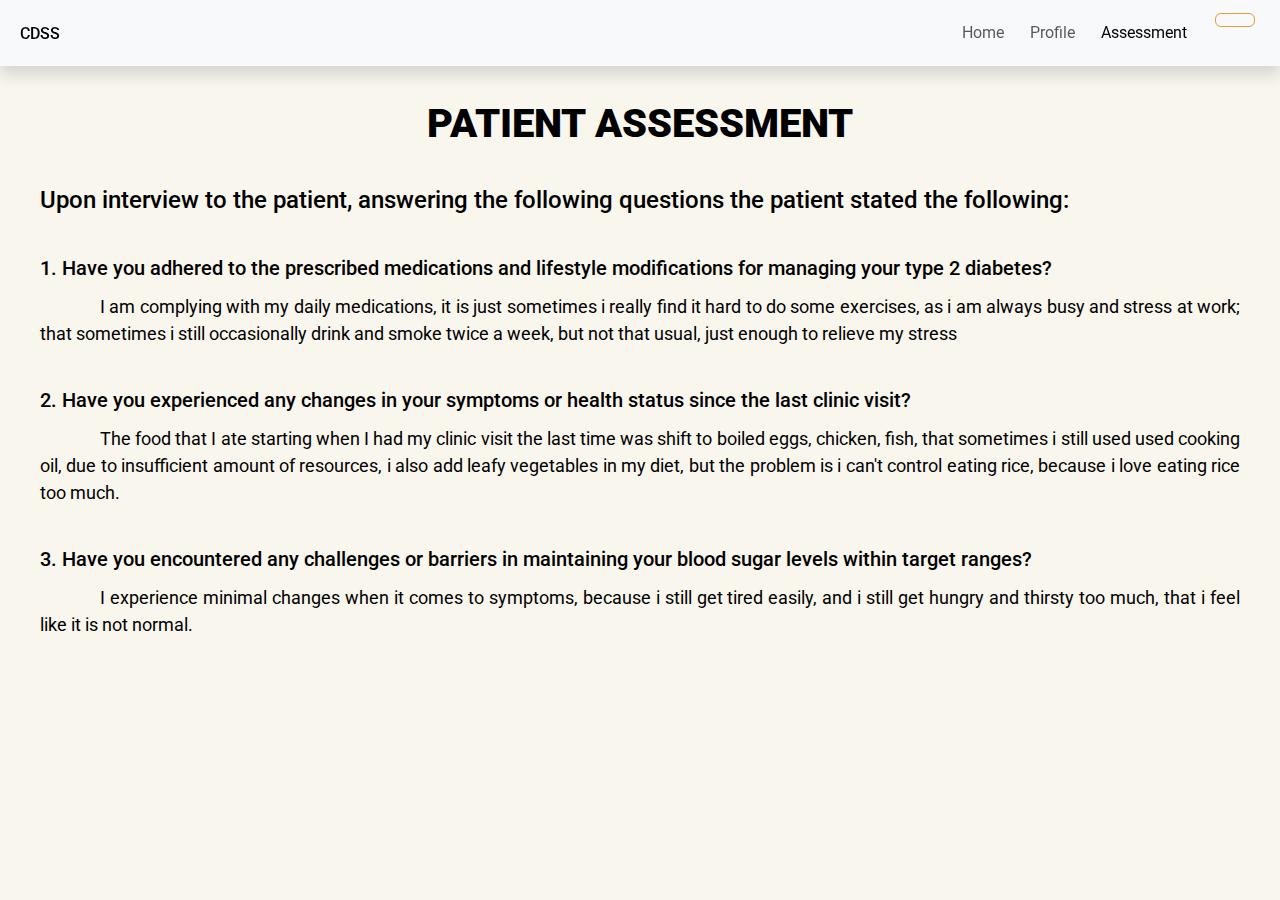
==== assessment.html @ 1c4834c8 "Update" ====
<!DOCTYPE html>
<html lang="en">
  <head>
    <meta charset="UTF-8" />
    <meta name="viewport" content="width=device-width, initial-scale=1.0" />
    <title>Assessment | CDSS</title>

    <link rel="stylesheet" href="./assets/Style/header.css" />
    <link rel="stylesheet" href="./assets/Style/assessment-style.css" />

    <link
      rel="stylesheet"
      href="https://cdnjs.cloudflare.com/ajax/libs/font-awesome/6.5.2/css/all.min.css"
      integrity="sha512-SnH5WK+bZxgPHs44uWIX+LLJAJ9/2PkPKZ5QiAj6Ta86w+fsb2TkcmfRyVX3pBnMFcV7oQPJkl9QevSCWr3W6A=="
      crossorigin="anonymous"
      referrerpolicy="no-referrer"
    />

    <link
      href="https://cdn.jsdelivr.net/npm/bootstrap@5.3.3/dist/css/bootstrap.min.css"
      rel="stylesheet"
      integrity="sha384-QWTKZyjpPEjISv5WaRU9OFeRpok6YctnYmDr5pNlyT2bRjXh0JMhjY6hW+ALEwIH"
      crossorigin="anonymous"
    />
  </head>
  <body>
    <header class="w-100">
      <nav class="navbar navbar-expand-lg shadow p-2 w-100" id="_navColor">
        <div class="container-fluid">
          <a class="navbar-brand" href="#">
            <h6 class="txt-theme txt-size">CDSS</h6>
          </a>
          <div class="d-flex">
            <button
              class="navbar-toggler"
              id="burgerButton"
              type="button"
              data-bs-toggle="collapse"
              data-bs-target="#navbarNav"
              aria-controls="navbarNav"
              aria-expanded="false"
              aria-label="Toggle navigation"
            >
              <i class="fas fa-bars hamburger" id="_hamburger"></i>
            </button>

            <button id="_changeThemeConS" type="button" class="btn i-pos">
              <i class="fas fa-moon fa" id="_changeThemeS"></i>
            </button>
          </div>

          <div
            class="collapse navbar-collapse justify-content-end"
            id="navbarNav"
          >
            <ul class="navbar-nav">
              <li class="nav-item">
                <a class="nav-link" aria-current="page" id="_home">Home</a>
              </li>
              <li class="nav-item">
                <a class="nav-link" id="_profile">Profile</a>
              </li>
              <li class="nav-item">
                <a class="nav-link active" id="_assessment">Assessment</a>
              </li>

              <li class="nav-item">
                <button id="_changeThemeConL" type="button" class="btn i-pos">
                  <i class="fas fa-moon fa" id="_changeThemeL"></i>
                </button>
              </li>
            </ul>
          </div>
        </div>
      </nav>
    </header>
    <main class="wrapper">
      <h1 class="txt-theme lbl">Patient Assessment</h1>
      <section class="qna">
        <h4 class="txt-theme">
          Upon interview to the patient, answering the following questions the
          patient stated the following:
        </h4>
        <dl>
          <dt class="txt-theme">
            1. Have you adhered to the prescribed medications and lifestyle
            modifications for managing your type 2 diabetes?
          </dt>
          <dd class="txt-theme break-W">
            I am complying with my daily medications, it is just sometimes i
            really find it hard to do some exercises, as i am always busy and
            stress at work; that sometimes i still occasionally drink and smoke
            twice a week, but not that usual, just enough to relieve my stress
          </dd>

          <dt class="txt-theme">
            2. Have you experienced any changes in your symptoms or health
            status since the last clinic visit?
          </dt>
          <dd class="txt-theme break-W">
            The food that I ate starting when I had my clinic visit the last
            time was shift to boiled eggs, chicken, fish, that sometimes i still
            used used cooking oil, due to insufficient amount of resources, i
            also add leafy vegetables in my diet, but the problem is i can't
            control eating rice, because i love eating rice too much.
          </dd>

          <dt class="txt-theme">
            3. Have you encountered any challenges or barriers in maintaining
            your blood sugar levels within target ranges?
          </dt>
          <dd class="txt-theme break-W">
            I experience minimal changes when it comes to symptoms, because i
            still get tired easily, and i still get hungry and thirsty too much,
            that i feel like it is not normal.
          </dd>
        </dl>
      </section>
    </main>
    <script
      src="https://cdn.jsdelivr.net/npm/bootstrap@5.3.3/dist/js/bootstrap.bundle.min.js"
      integrity="sha384-YvpcrYf0tY3lHB60NNkmXc5s9fDVZLESaAA55NDzOxhy9GkcIdslK1eN7N6jIeHz"
      crossorigin="anonymous"
    ></script>

    <script src="./assets/JS/darkmode.js"></script>
    <script src="./assets/JS/assessment.js"></script>
  </body>
</html>
---- assets/Style/header.css ----
/*FEEL FREE TO CHANGE  THE FONT AND COLORS*/
@import url("https://fonts.googleapis.com/css2?family=Poppins:ital,wght@0,100;0,200;0,300;0,400;0,500;0,600;0,700;0,800;0,900;1,100;1,200;1,300;1,400;1,500;1,600;1,700;1,800;1,900&display=swap");
* {
  transition: all 300ms ease;
  font-family: "Poppins", sans-serif;
}
/*Ask Carl if you gonna make changes here or if you can just do it*/
.navbar {
  position: fixed !important;
  top: 0 !important;
  width: 100% !important;
  z-index: 999 !important;
  background-color: #fff;
}
.navbar-toggler,
.navbar-toggler:focus,
.navbar-toggler:active,
.navbar-toggler-icon:focus {
  outline: none !important;
  box-shadow: none !important;
  border: 0 !important;
}

.hamburger {
  transition: transform 300ms ease;
}
.txt-theme {
  color: #1a1a1a;
}
.nav-item {
  padding: 0 5px 0 5px !important;
  height: 40px;
  margin: 5px 0 5px 0;
  cursor: pointer;
  text-align: center;
}

.i-pos {
  font-family: "Font Awesome 5 Free", sans-serif !important;
  color: #e29d35 !important;
  font-size: 16px !important;
  border: 1px solid #e29d35 !important;
  width: 40px !important;
  text-align: center !important;
  padding: 5px;
  margin-left: 10px;

  &:hover {
    background: #e29d35 !important;
    color: #fff !important;
  }
}
.fa {
  text-align: center;
}

.img-logo-size {
  width: 40px !important;
  height: auto;
}
.navbar-brand > h6 {
  margin-top: 10px;
}
---- assets/Style/assessment-style.css ----
@import url("https://fonts.googleapis.com/css2?family=Roboto:ital,wght@0,100;0,300;0,400;0,500;0,700;0,900;1,100;1,300;1,400;1,500;1,700;1,900&display=swap");
* {
  margin: 0;
  padding: 0;
  box-sizing: border-box;
  transition: all 300ms ease;
  font-family: "Roboto", sans-serif;
}

.wrapper {
  width: 100%;
  min-height: 100vh;
  display: flex;
  justify-content: start;
  align-items: start;
  flex-direction: column;
  padding: 2.5rem;
  background: #f9f6ee;
  overflow: hidden;

  h1 {
    padding: 3.75rem 0 1.875rem 0;
  }
}

.lbl {
  text-transform: uppercase;
  font-weight: 900;
  text-align: center;
  width: 100%;
  padding: 10px 0 10px 0;
}
.qna {
  width: 100%;
  .break-W {
    text-indent: 60px;
  }
  dl {
    padding: 20px 0 20px 0;
    dt {
      font-size: clamp(14px, 3vw, 20px);
      padding: 10px 0 10px 0;
      font-weight: 500;
    }
    dd {
      font-size: clamp(12px, 3vw, 18px);
      padding-bottom: 20px;
      text-align: justify;
    }
  }
}
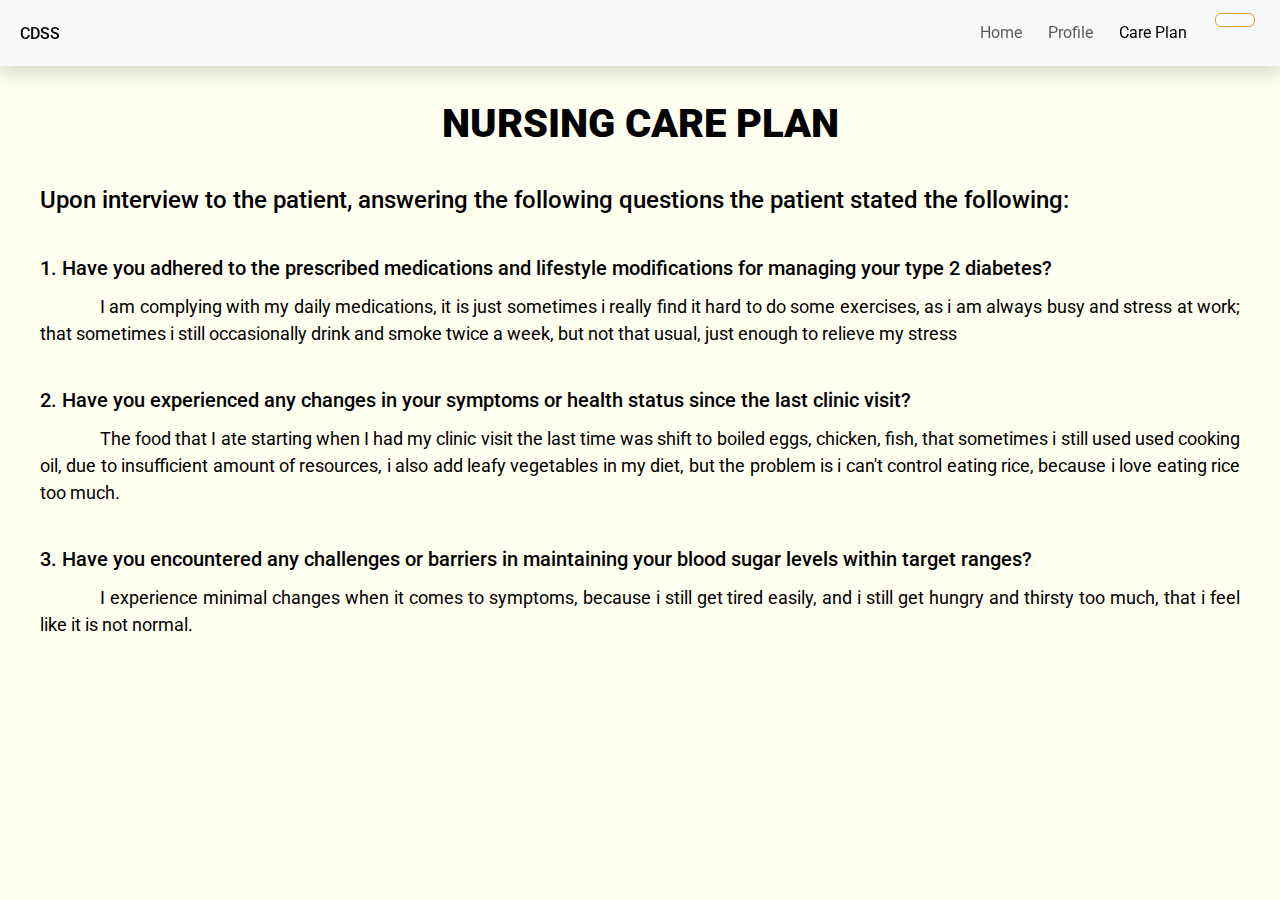
==== commit 3922486f: "Update" ====
--- a/assessment.html
+++ b/assessment.html
@@ -3,7 +3,7 @@
   <head>
     <meta charset="UTF-8" />
     <meta name="viewport" content="width=device-width, initial-scale=1.0" />
-    <title>Assessment | CDSS</title>
+    <title>Nursing Care Plan | CDSS</title>
 
     <link rel="stylesheet" href="./assets/Style/header.css" />
     <link rel="stylesheet" href="./assets/Style/assessment-style.css" />
@@ -61,7 +61,7 @@
                 <a class="nav-link" id="_profile">Profile</a>
               </li>
               <li class="nav-item">
-                <a class="nav-link active" id="_assessment">Assessment</a>
+                <a class="nav-link active" id="_assessment">Care Plan</a>
               </li>
 
               <li class="nav-item">
@@ -75,7 +75,7 @@
       </nav>
     </header>
     <main class="wrapper">
-      <h1 class="txt-theme lbl">Patient Assessment</h1>
+      <h1 class="txt-theme lbl">Nursing Care Plan</h1>
       <section class="qna">
         <h4 class="txt-theme">
           Upon interview to the patient, answering the following questions the
--- a/assets/Style/assessment-style.css
+++ b/assets/Style/assessment-style.css
@@ -15,7 +15,7 @@
   align-items: start;
   flex-direction: column;
   padding: 2.5rem;
-  background: #f9f6ee;
+  background: #fffff0;
   overflow: hidden;
 
   h1 {
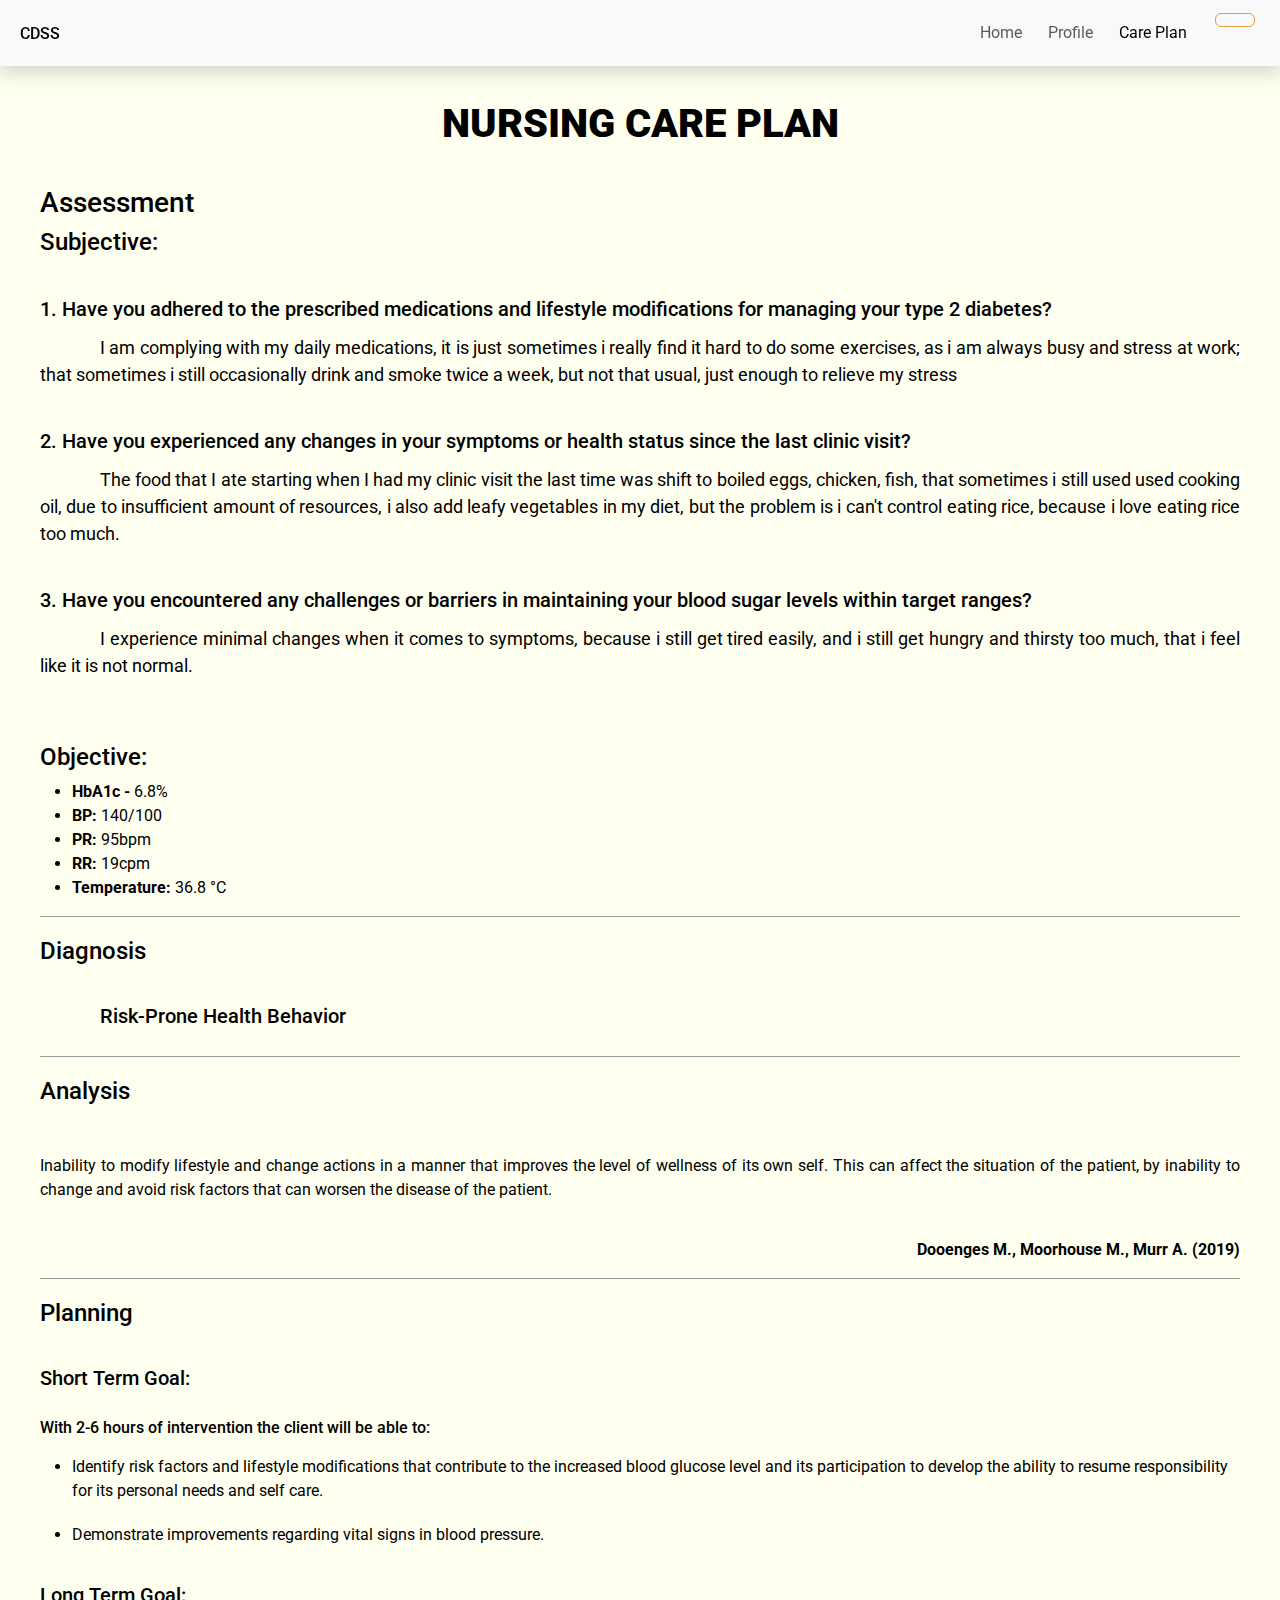
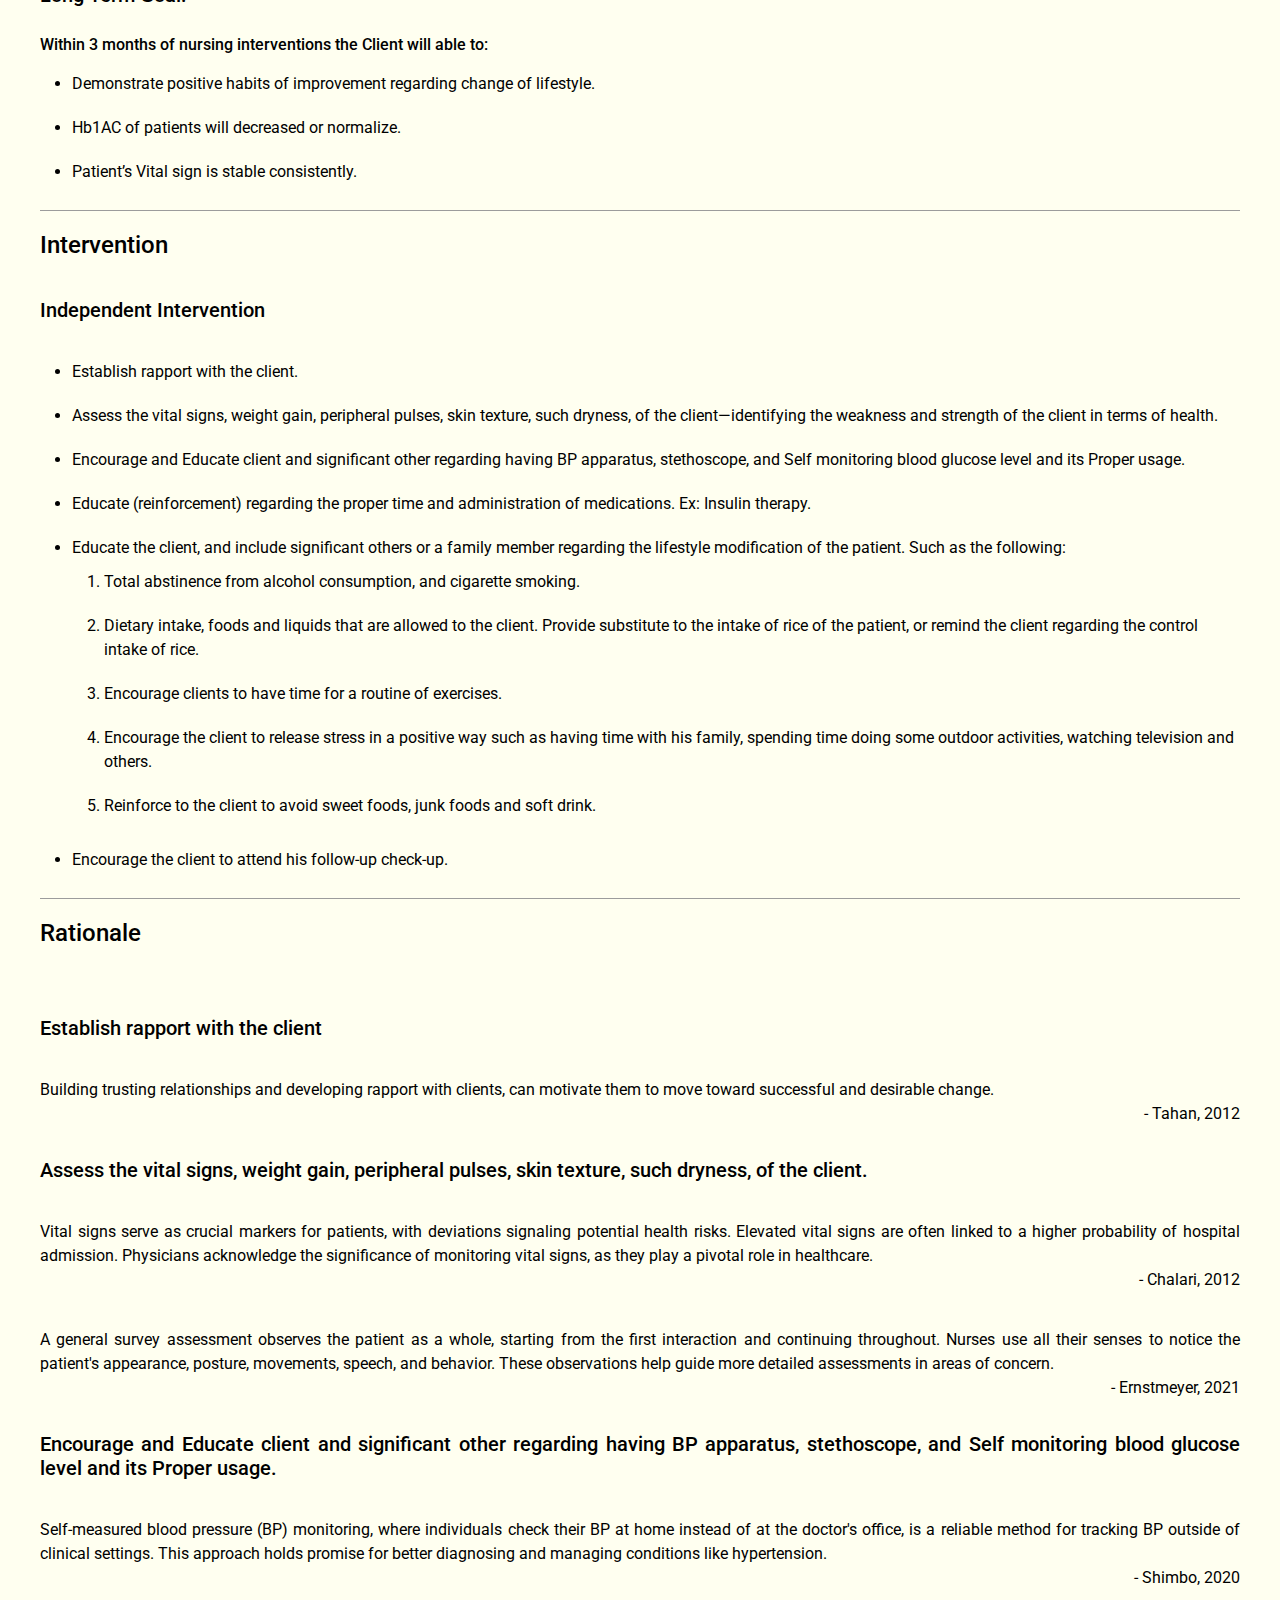
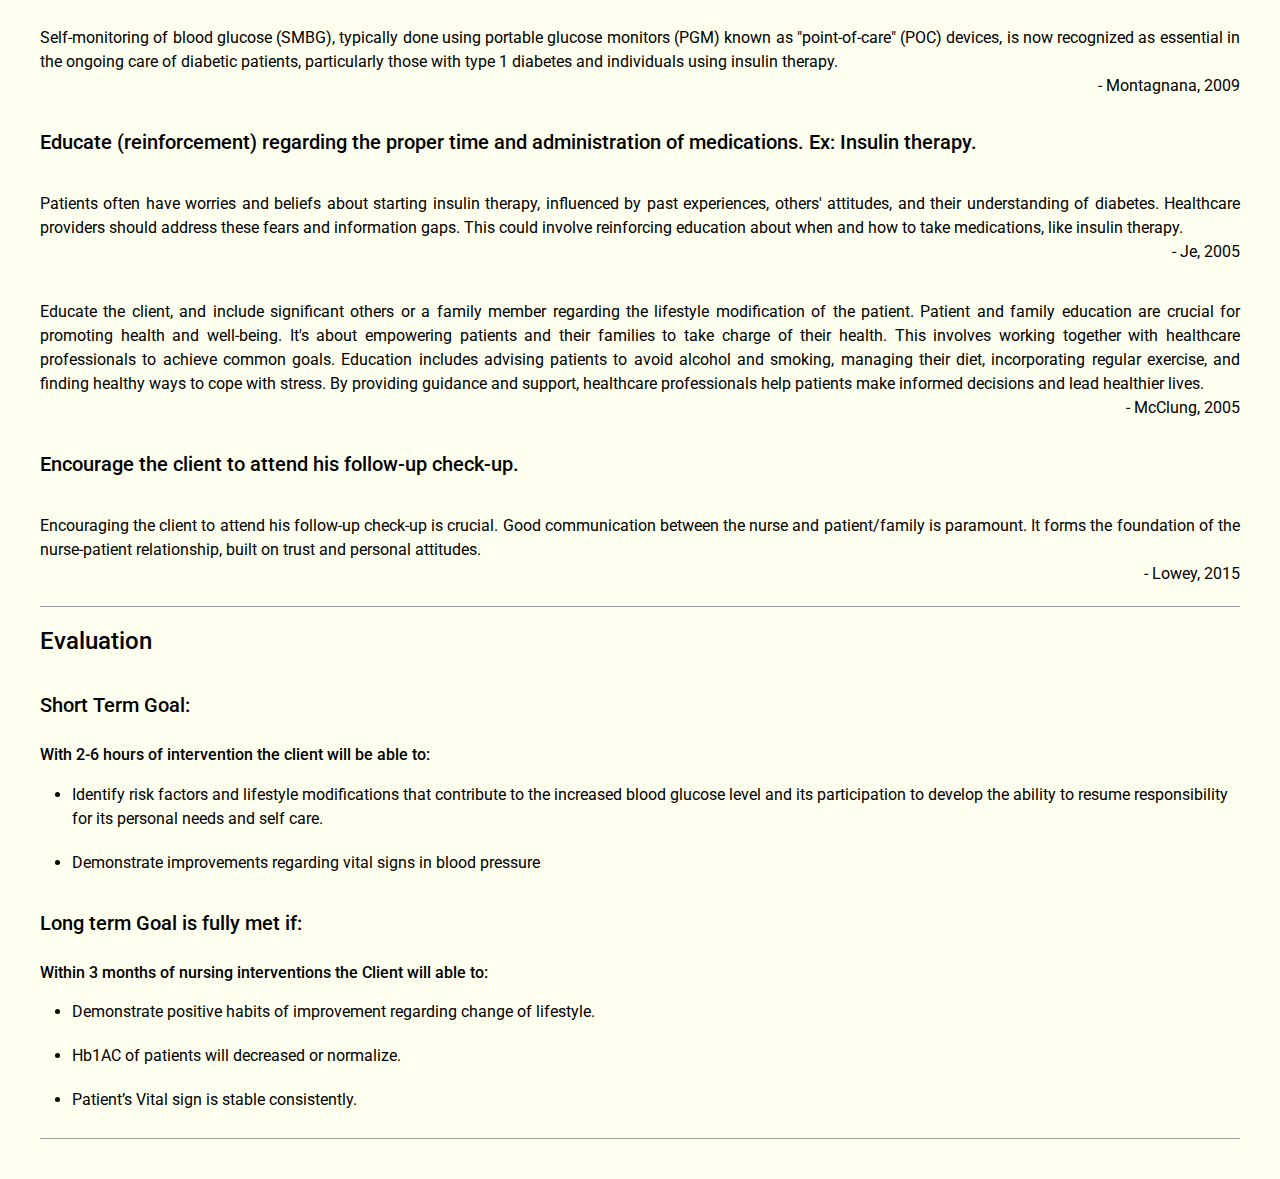
==== commit 6b15aad0: "NCP done" ====
--- a/assessment.html
+++ b/assessment.html
@@ -77,10 +77,8 @@
     <main class="wrapper">
       <h1 class="txt-theme lbl">Nursing Care Plan</h1>
       <section class="qna">
-        <h4 class="txt-theme">
-          Upon interview to the patient, answering the following questions the
-          patient stated the following:
-        </h4>
+        <h3 class="txt-theme">Assessment</h3>
+        <h4 class="txt-theme">Subjective:</h4>
         <dl>
           <dt class="txt-theme">
             1. Have you adhered to the prescribed medications and lifestyle
@@ -115,6 +113,254 @@
             that i feel like it is not normal.
           </dd>
         </dl>
+
+        <h4 class="txt-theme">Objective:</h4>
+        <ul>
+          <li class="txt-theme">
+            <strong class="txt-theme">HbA1c -</strong> 6.8%
+          </li>
+          <li class="txt-theme">
+            <strong class="txt-theme">BP:</strong> 140/100
+          </li>
+          <li class="txt-theme">
+            <strong class="txt-theme">PR:</strong> 95bpm
+          </li>
+          <li class="txt-theme">
+            <strong class="txt-theme">RR:</strong> 19cpm
+          </li>
+          <li class="txt-theme">
+            <strong class="txt-theme">Temperature:</strong> 36.8 &deg;C
+          </li>
+        </ul>
+      </section>
+      <section class="diagnosis">
+        <h4 class="txt-theme">Diagnosis</h4>
+        <h5 class="txt-theme">Risk-Prone Health Behavior</h5>
+      </section>
+      <section class="analysis">
+        <h4 class="txt-theme">Analysis</h4>
+        <p class="txt-theme txt-content">
+          Inability to modify lifestyle and change actions in a manner that
+          improves the level of wellness of its own self. This can affect the
+          situation of the patient, by inability to change and avoid risk
+          factors that can worsen the disease of the patient.
+        </p>
+        <p class="txt-theme txt-float">
+          <strong class="txt-theme">
+            Dooenges M., Moorhouse M., Murr A. (2019)
+          </strong>
+        </p>
+      </section>
+      <section class="planning">
+        <h4 class="txt-theme">Planning</h4>
+        <h5 class="txt-theme">Short Term Goal:</h5>
+        <h6 class="txt-theme">
+          With 2-6 hours of intervention the client will be able to:
+        </h6>
+        <ul>
+          <li class="txt-theme">
+            Identify risk factors and lifestyle modifications that contribute to
+            the increased blood glucose level and its participation to develop
+            the ability to resume responsibility for its personal needs and self
+            care.
+          </li>
+          <li class="txt-theme">
+            Demonstrate improvements regarding vital signs in blood pressure.
+          </li>
+        </ul>
+        <h5 class="txt-theme">Long Term Goal:</h5>
+        <h6 class="txt-theme">
+          Within 3 months of nursing interventions the Client will able to:
+        </h6>
+        <ul>
+          <li class="txt-theme">
+            Demonstrate positive habits of improvement regarding change of
+            lifestyle.
+          </li>
+          <li class="txt-theme">
+            Hb1AC of patients will decreased or normalize.
+          </li>
+          <li class="txt-theme">
+            Patient’s Vital sign is stable consistently.
+          </li>
+        </ul>
+      </section>
+      <section class="intervention">
+        <h4 class="txt-theme">Intervention</h4>
+        <h5 class="txt-theme">Independent Intervention</h5>
+        <ul>
+          <li class="txt-theme">Establish rapport with the client.</li>
+          <li class="txt-theme">
+            Assess the vital signs, weight gain, peripheral pulses, skin
+            texture, such dryness, of the client—identifying the weakness and
+            strength of the client in terms of health.
+          </li>
+          <li class="txt-theme">
+            Encourage and Educate client and significant other regarding having
+            BP apparatus, stethoscope, and Self monitoring blood glucose level
+            and its Proper usage.
+          </li>
+          <li class="txt-theme">
+            Educate (reinforcement) regarding the proper time and administration
+            of medications. Ex: Insulin therapy.
+          </li>
+          <li class="txt-theme">
+            Educate the client, and include significant others or a family
+            member regarding the lifestyle modification of the patient. Such as
+            the following:
+            <ol>
+              <li class="txt-theme">
+                Total abstinence from alcohol consumption, and cigarette
+                smoking.
+              </li>
+              <li class="txt-theme">
+                Dietary intake, foods and liquids that are allowed to the
+                client. Provide substitute to the intake of rice of the patient,
+                or remind the client regarding the control intake of rice.
+              </li>
+              <li class="txt-theme">
+                Encourage clients to have time for a routine of exercises.
+              </li>
+              <li class="txt-theme">
+                Encourage the client to release stress in a positive way such as
+                having time with his family, spending time doing some outdoor
+                activities, watching television and others.
+              </li>
+              <li class="txt-theme">
+                Reinforce to the client to avoid sweet foods, junk foods and
+                soft drink.
+              </li>
+            </ol>
+          </li>
+          <li class="txt-theme">
+            Encourage the client to attend his follow-up check-up.
+          </li>
+        </ul>
+      </section>
+      <section class="rationale">
+        <h4 class="txt-them">Rationale</h4>
+        <h5 class="txt-theme">Establish rapport with the client</h5>
+        <p class="txt-theme">
+          Building trusting relationships and developing rapport with clients,
+          can motivate them to move toward successful and desirable change.
+          <br /><span class="txt-them txt-float">- Tahan, 2012</span>
+        </p>
+
+        <h5 class="txt-theme">
+          Assess the vital signs, weight gain, peripheral pulses, skin texture,
+          such dryness, of the client.
+        </h5>
+        <p class="txt-theme">
+          Vital signs serve as crucial markers for patients, with deviations
+          signaling potential health risks. Elevated vital signs are often
+          linked to a higher probability of hospital admission. Physicians
+          acknowledge the significance of monitoring vital signs, as they play a
+          pivotal role in healthcare. <br />
+          <span class="txt-theme txt-float">- Chalari, 2012</span> <br />
+        </p>
+        <p class="txt-theme">
+          A general survey assessment observes the patient as a whole, starting
+          from the first interaction and continuing throughout. Nurses use all
+          their senses to notice the patient's appearance, posture, movements,
+          speech, and behavior. These observations help guide more detailed
+          assessments in areas of concern. <br />
+          <span class="txt-theme txt-float">- Ernstmeyer, 2021</span>
+        </p>
+
+        <h5 class="txt-theme">
+          Encourage and Educate client and significant other regarding having BP
+          apparatus, stethoscope, and Self monitoring blood glucose level and
+          its Proper usage.
+        </h5>
+        <p class="txt-theme">
+          Self-measured blood pressure (BP) monitoring, where individuals check
+          their BP at home instead of at the doctor's office, is a reliable
+          method for tracking BP outside of clinical settings. This approach
+          holds promise for better diagnosing and managing conditions like
+          hypertension. <br /><span class="txt-theme txt-float"
+            >- Shimbo, 2020</span
+          >
+          <br />
+        </p>
+        <p class="txt-theme">
+          Self-monitoring of blood glucose (SMBG), typically done using portable
+          glucose monitors (PGM) known as "point-of-care" (POC) devices, is now
+          recognized as essential in the ongoing care of diabetic patients,
+          particularly those with type 1 diabetes and individuals using insulin
+          therapy. <br /><span class="txt-theme txt-float"
+            >- Montagnana, 2009</span
+          >
+        </p>
+        <h5 class="txt-theme">
+          Educate (reinforcement) regarding the proper time and administration
+          of medications. Ex: Insulin therapy.
+        </h5>
+        <p class="txt-theme">
+          Patients often have worries and beliefs about starting insulin
+          therapy, influenced by past experiences, others' attitudes, and their
+          understanding of diabetes. Healthcare providers should address these
+          fears and information gaps. This could involve reinforcing education
+          about when and how to take medications, like insulin therapy.
+          <br /><span class="txt-theme txt-float">- Je, 2005</span> <br />
+        </p>
+        <p class="txt-theme">
+          Educate the client, and include significant others or a family member
+          regarding the lifestyle modification of the patient. Patient and
+          family education are crucial for promoting health and well-being. It's
+          about empowering patients and their families to take charge of their
+          health. This involves working together with healthcare professionals
+          to achieve common goals. Education includes advising patients to avoid
+          alcohol and smoking, managing their diet, incorporating regular
+          exercise, and finding healthy ways to cope with stress. By providing
+          guidance and support, healthcare professionals help patients make
+          informed decisions and lead healthier lives. <br /><span
+            class="txt-theme txt-float"
+            >- McClung, 2005</span
+          >
+        </p>
+        <h5 class="txt-theme">
+          Encourage the client to attend his follow-up check-up.
+        </h5>
+        <p class="txt-theme">
+          Encouraging the client to attend his follow-up check-up is crucial.
+          Good communication between the nurse and patient/family is paramount.
+          It forms the foundation of the nurse-patient relationship, built on
+          trust and personal attitudes. <br />
+          <span class="txt-theme txt-float">- Lowey, 2015</span>
+        </p>
+      </section>
+      <section class="evaluation">
+        <h4 class="txt-theme">Evaluation</h4>
+        <h5 class="txt-theme">Short Term Goal:</h5>
+        <h6 class="txt-theme">
+          With 2-6 hours of intervention the client will be able to:
+        </h6>
+        <ul>
+          <li class="txt-theme">
+            Identify risk factors and lifestyle modifications that contribute to
+            the increased blood glucose level and its participation to develop
+            the ability to resume responsibility for its personal needs and self
+            care.
+          </li>
+          <li class="txt-theme">
+            Demonstrate improvements regarding vital signs in blood pressure
+          </li>
+        </ul>
+        <h5 class="txt-theme">Long term Goal is fully met if:</h5>
+        <h6 class="txt-theme">
+          Within 3 months of nursing interventions the Client will able to:
+        </h6>
+        <ul>
+          <li class="txt-theme">
+            Demonstrate positive habits of improvement regarding change of
+            lifestyle.
+          </li>
+          <li class="txt-theme">
+            Hb1AC of patients will decreased or normalize.
+          </li>
+          <li class="txt-theme">
+            Patient’s Vital sign is stable consistently.
+          </li>
       </section>
     </main>
     <script
--- a/assets/Style/assessment-style.css
+++ b/assets/Style/assessment-style.css
@@ -32,6 +32,7 @@
 }
 .qna {
   width: 100%;
+  border-bottom: 1px solid #9c9c9c;
   .break-W {
     text-indent: 60px;
   }
@@ -49,3 +50,49 @@
     }
   }
 }
+
+.diagnosis,
+.analysis,
+.planning,
+.intervention,
+.rationale,
+.evaluation {
+  width: 100%;
+  border-bottom: 1px solid #9c9c9c;
+
+  h4 {
+    padding: 20px 0 20px 0;
+  }
+  h5 {
+    text-indent: 60px;
+    padding: 10px 0 20px 0;
+  }
+  p {
+    padding: 20px 0 0 0;
+    text-align: justify;
+  }
+}
+
+.txt-float {
+  float: right;
+  padding: 0 0 20px 0;
+}
+
+.planning,
+.intervention,
+.rationale,
+.analysis,
+.evaluation {
+  h5 {
+    text-indent: 0;
+  }
+  li {
+    padding: 10px 0 10px 0;
+  }
+}
+.rationale {
+  h5 {
+    padding: 40px 0 10px 0;
+    text-align: justify;
+  }
+}
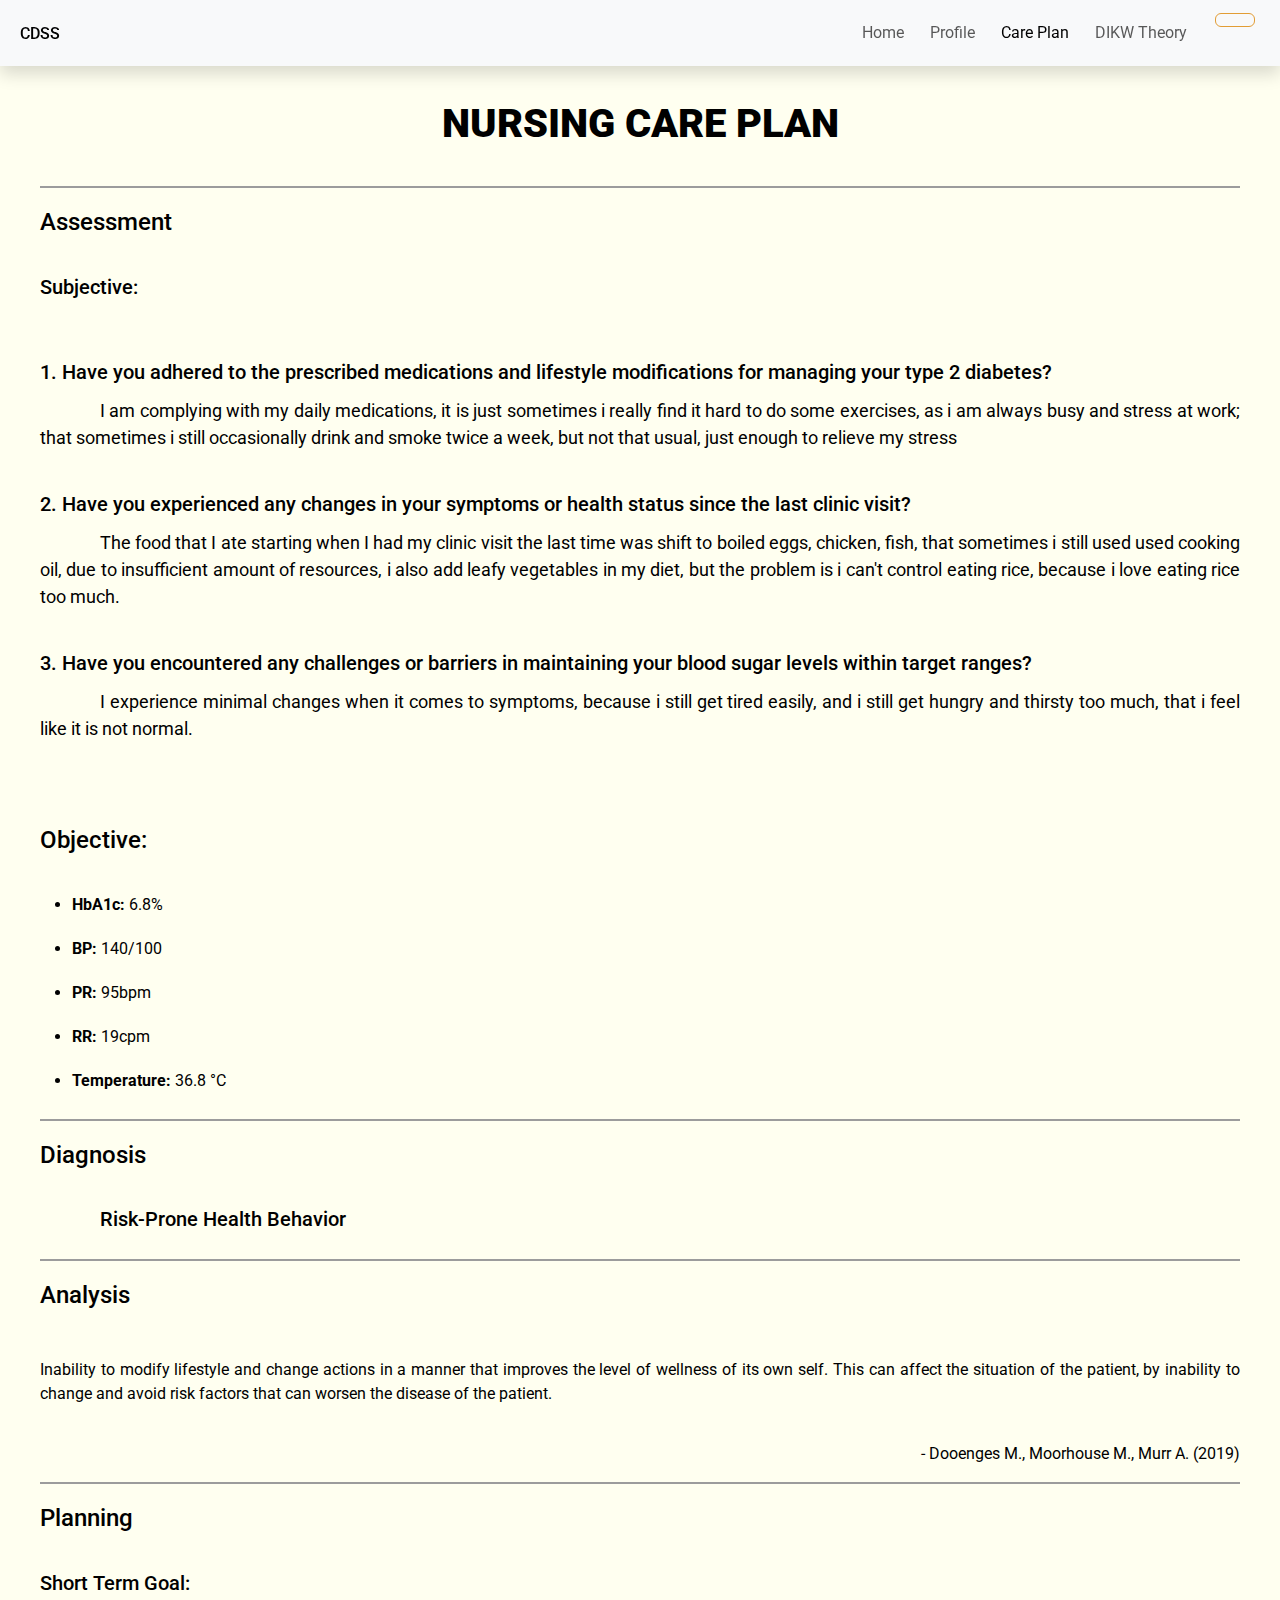
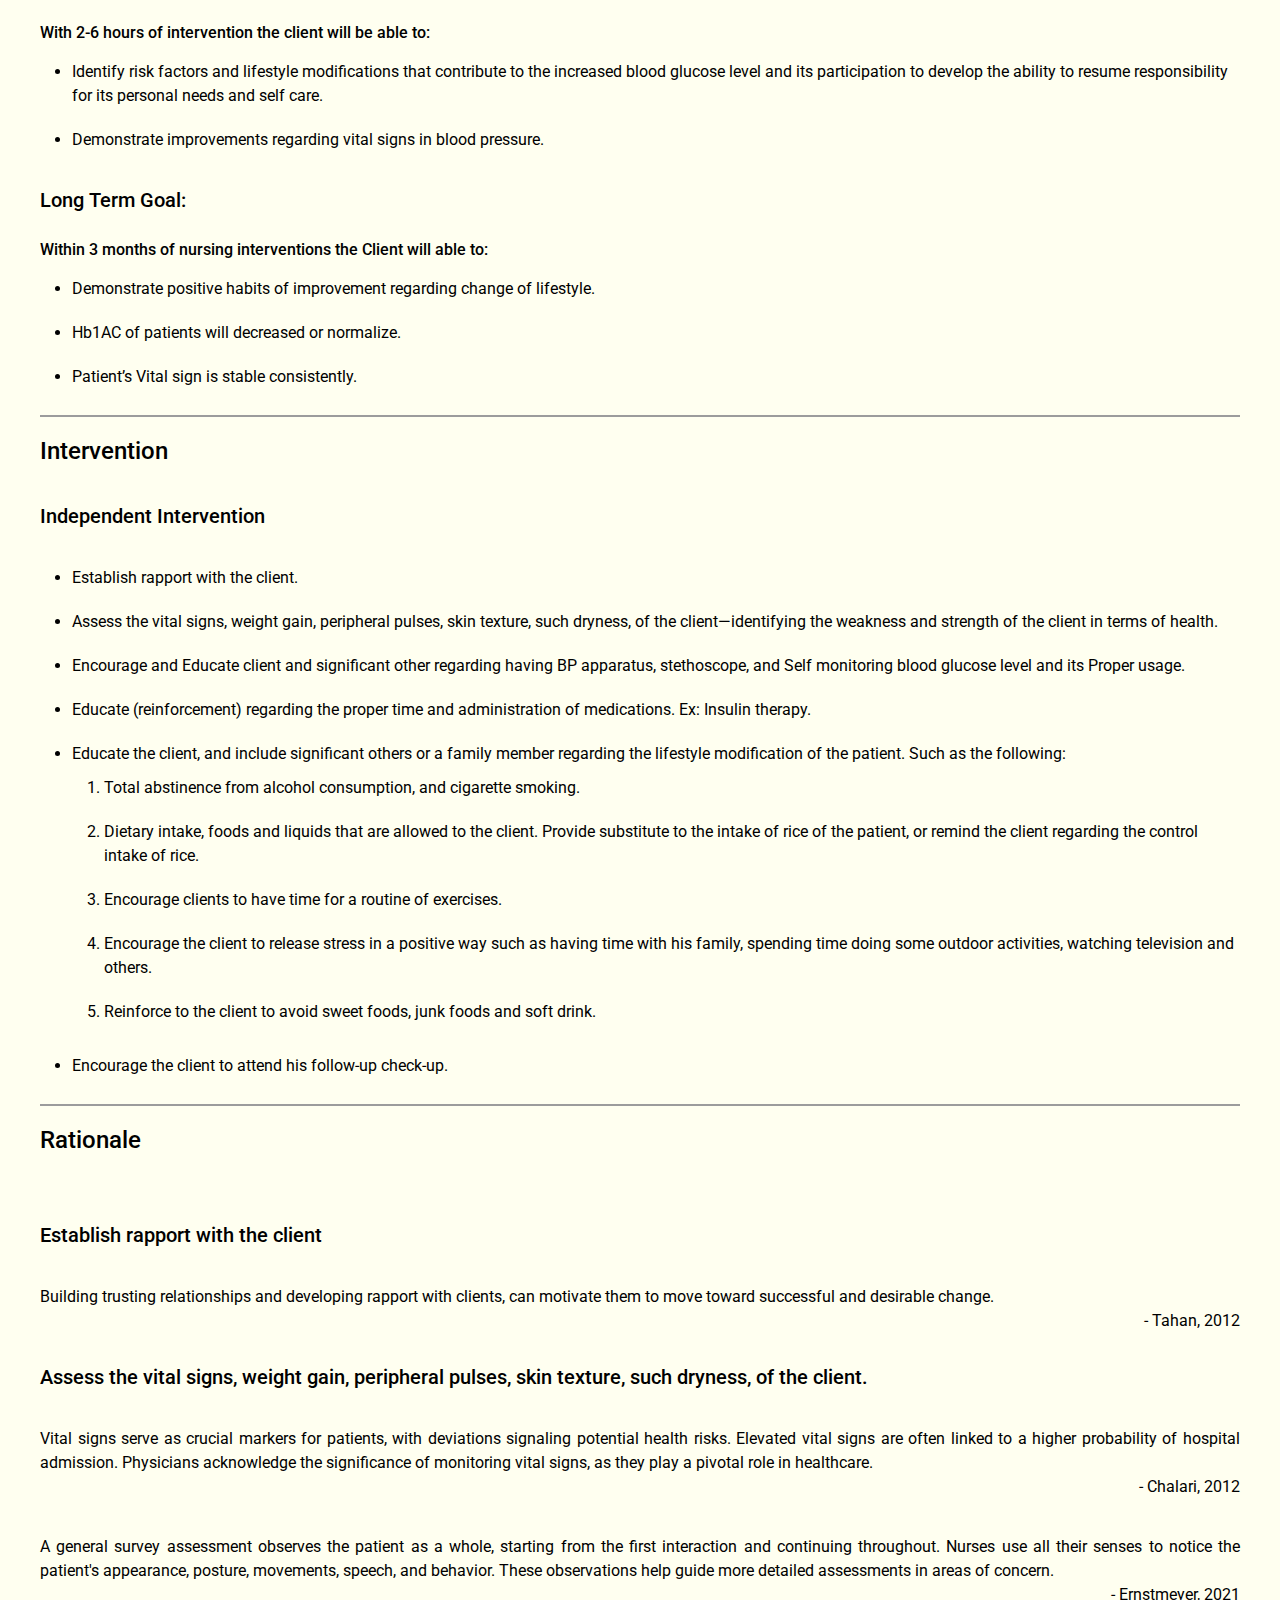
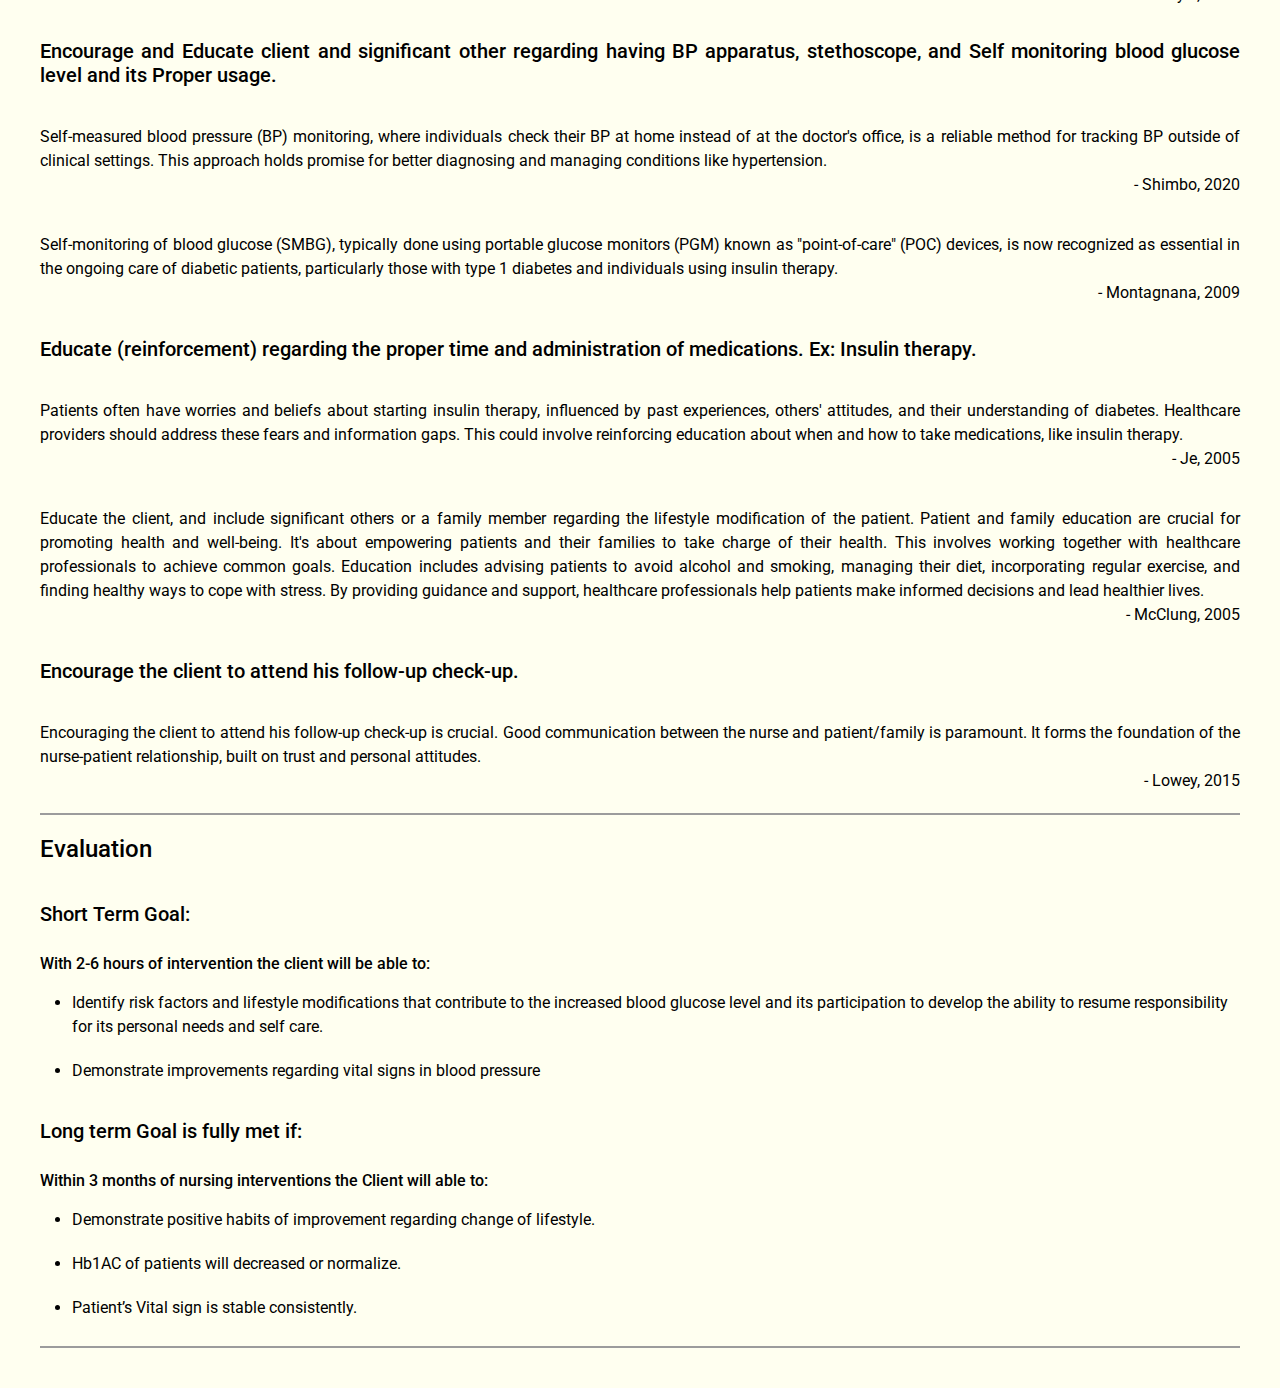
==== commit 792d1d06: "Updated" ====
--- a/assessment.html
+++ b/assessment.html
@@ -63,7 +63,9 @@
               <li class="nav-item">
                 <a class="nav-link active" id="_assessment">Care Plan</a>
               </li>
-
+              <li class="nav-item">
+                <a class="nav-link" id="_dikw">DIKW Theory</a>
+              </li>
               <li class="nav-item">
                 <button id="_changeThemeConL" type="button" class="btn i-pos">
                   <i class="fas fa-moon fa" id="_changeThemeL"></i>
@@ -77,8 +79,8 @@
     <main class="wrapper">
       <h1 class="txt-theme lbl">Nursing Care Plan</h1>
       <section class="qna">
-        <h3 class="txt-theme">Assessment</h3>
-        <h4 class="txt-theme">Subjective:</h4>
+        <h4 class="txt-theme">Assessment</h4>
+        <h5 class="txt-theme">Subjective:</h5>
         <dl>
           <dt class="txt-theme">
             1. Have you adhered to the prescribed medications and lifestyle
@@ -117,7 +119,7 @@
         <h4 class="txt-theme">Objective:</h4>
         <ul>
           <li class="txt-theme">
-            <strong class="txt-theme">HbA1c -</strong> 6.8%
+            <strong class="txt-theme">HbA1c:</strong> 6.8%
           </li>
           <li class="txt-theme">
             <strong class="txt-theme">BP:</strong> 140/100
@@ -146,9 +148,7 @@
           factors that can worsen the disease of the patient.
         </p>
         <p class="txt-theme txt-float">
-          <strong class="txt-theme">
-            Dooenges M., Moorhouse M., Murr A. (2019)
-          </strong>
+          - Dooenges M., Moorhouse M., Murr A. (2019)
         </p>
       </section>
       <section class="planning">
@@ -361,6 +361,7 @@
           <li class="txt-theme">
             Patient’s Vital sign is stable consistently.
           </li>
+        </ul>
       </section>
     </main>
     <script
--- a/assets/Style/assessment-style.css
+++ b/assets/Style/assessment-style.css
@@ -32,7 +32,9 @@
 }
 .qna {
   width: 100%;
-  border-bottom: 1px solid #9c9c9c;
+  border-bottom: 2px solid #9c9c9c;
+  border-top: 2px solid #9c9c9c;
+
   .break-W {
     text-indent: 60px;
   }
@@ -56,9 +58,10 @@
 .planning,
 .intervention,
 .rationale,
-.evaluation {
+.evaluation,
+.qna {
   width: 100%;
-  border-bottom: 1px solid #9c9c9c;
+  border-bottom: 2px solid #9c9c9c;
 
   h4 {
     padding: 20px 0 20px 0;
@@ -82,7 +85,8 @@
 .intervention,
 .rationale,
 .analysis,
-.evaluation {
+.evaluation,
+.qna {
   h5 {
     text-indent: 0;
   }
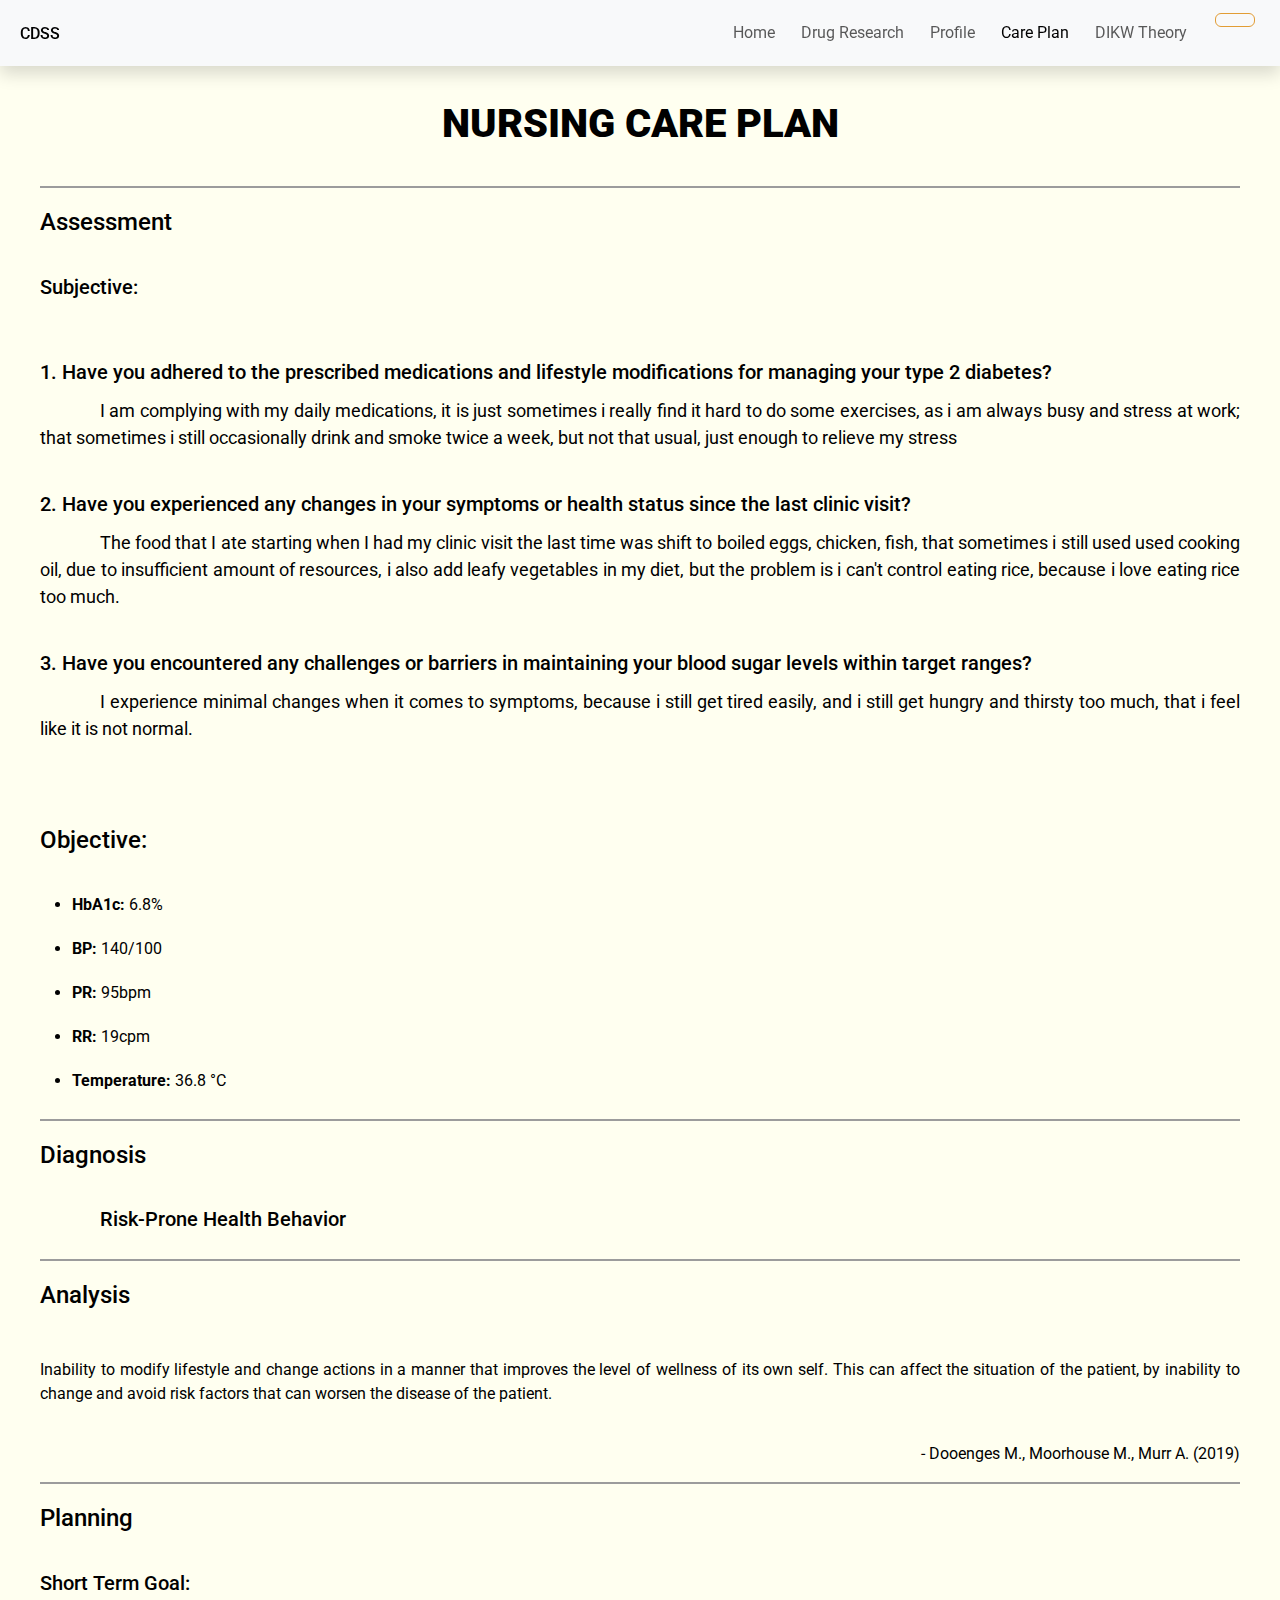
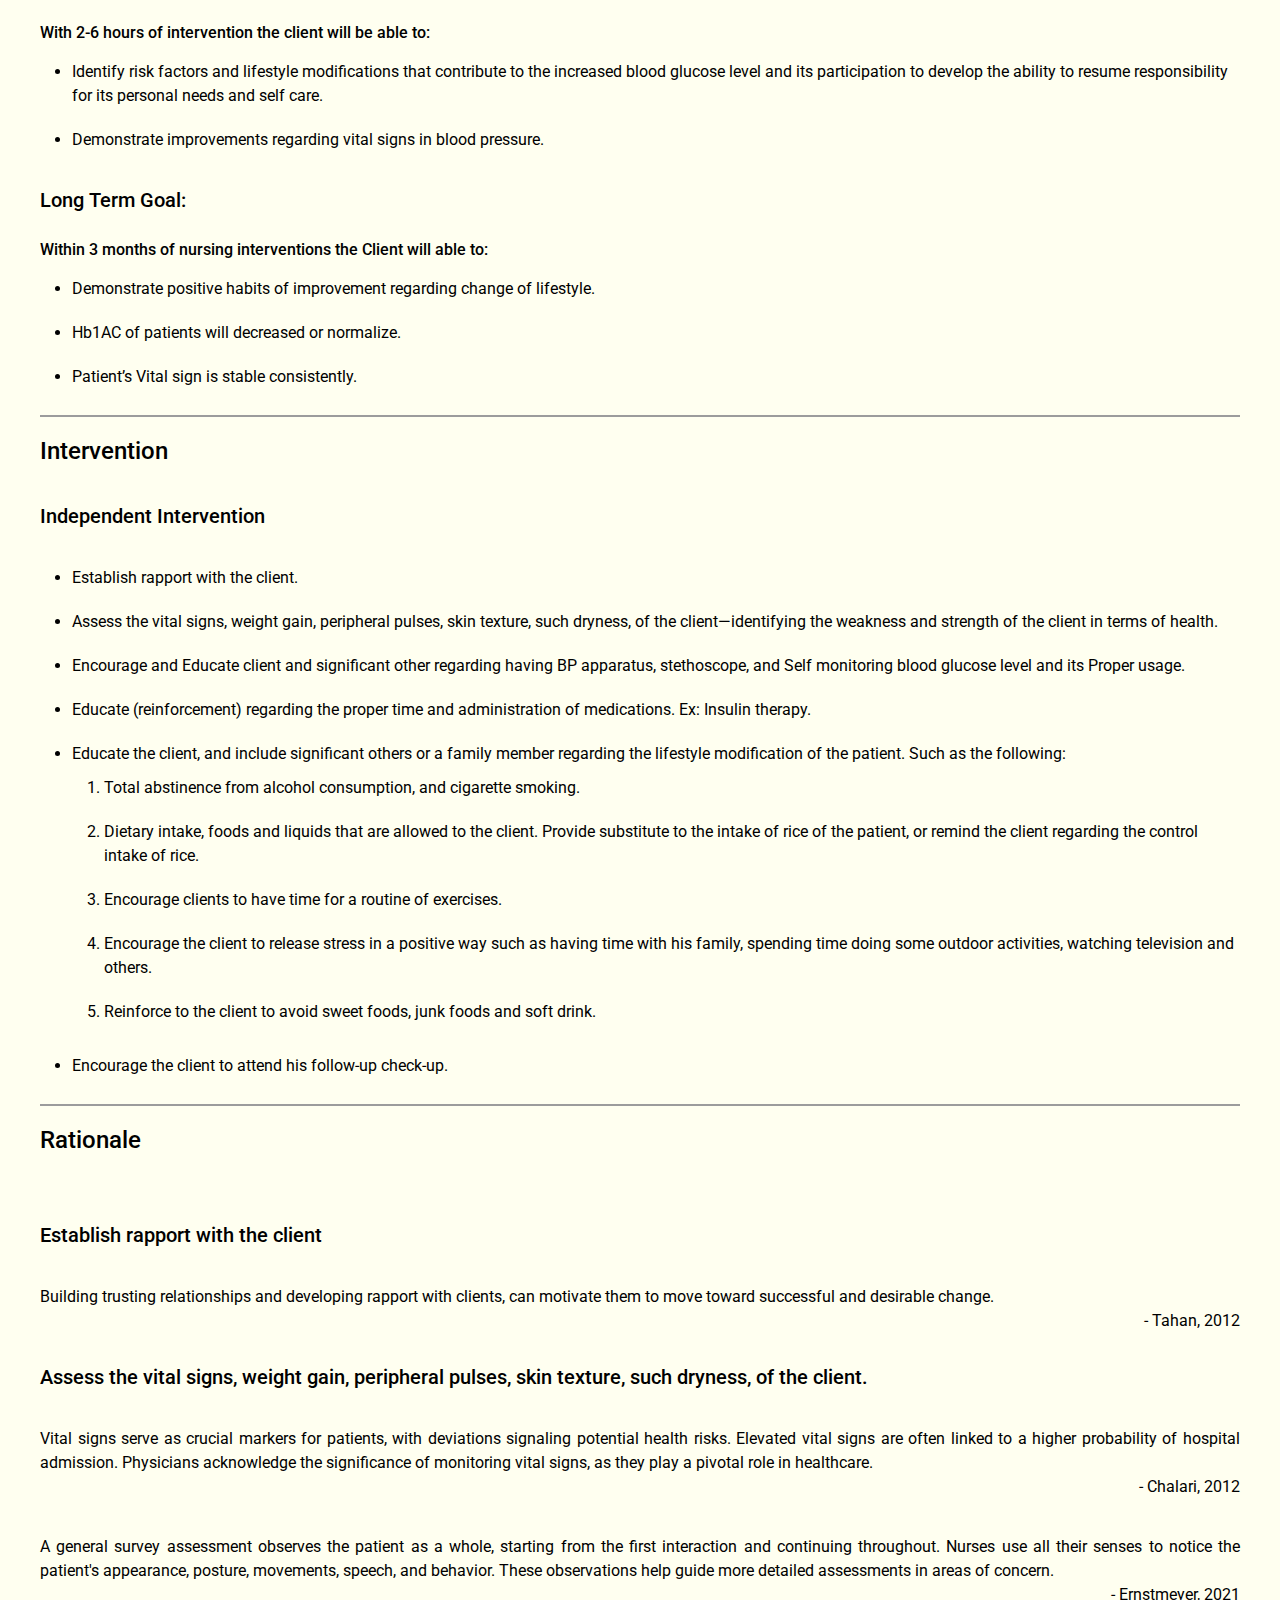
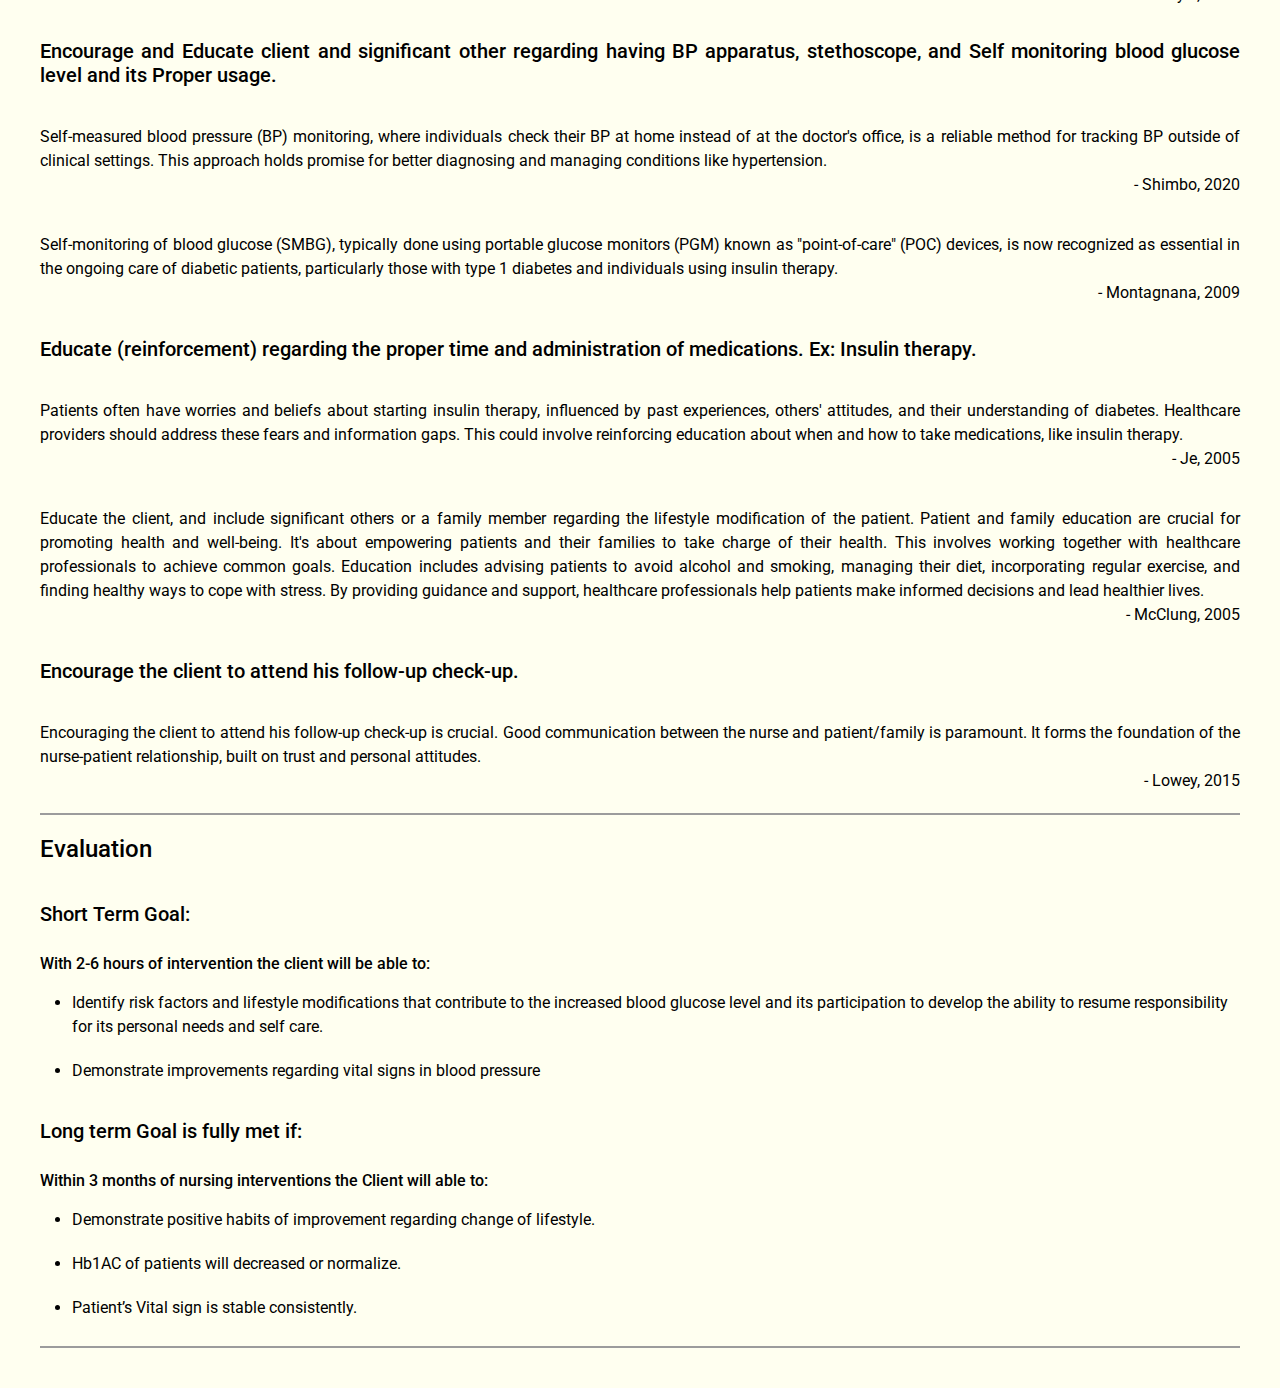
==== commit 884b0a2a: "created drug research" ====
--- a/assessment.html
+++ b/assessment.html
@@ -58,6 +58,9 @@
                 <a class="nav-link" aria-current="page" id="_home">Home</a>
               </li>
               <li class="nav-item">
+                <a class="nav-link" id="_drug">Drug Research</a>
+              </li>
+              <li class="nav-item">
                 <a class="nav-link" id="_profile">Profile</a>
               </li>
               <li class="nav-item">
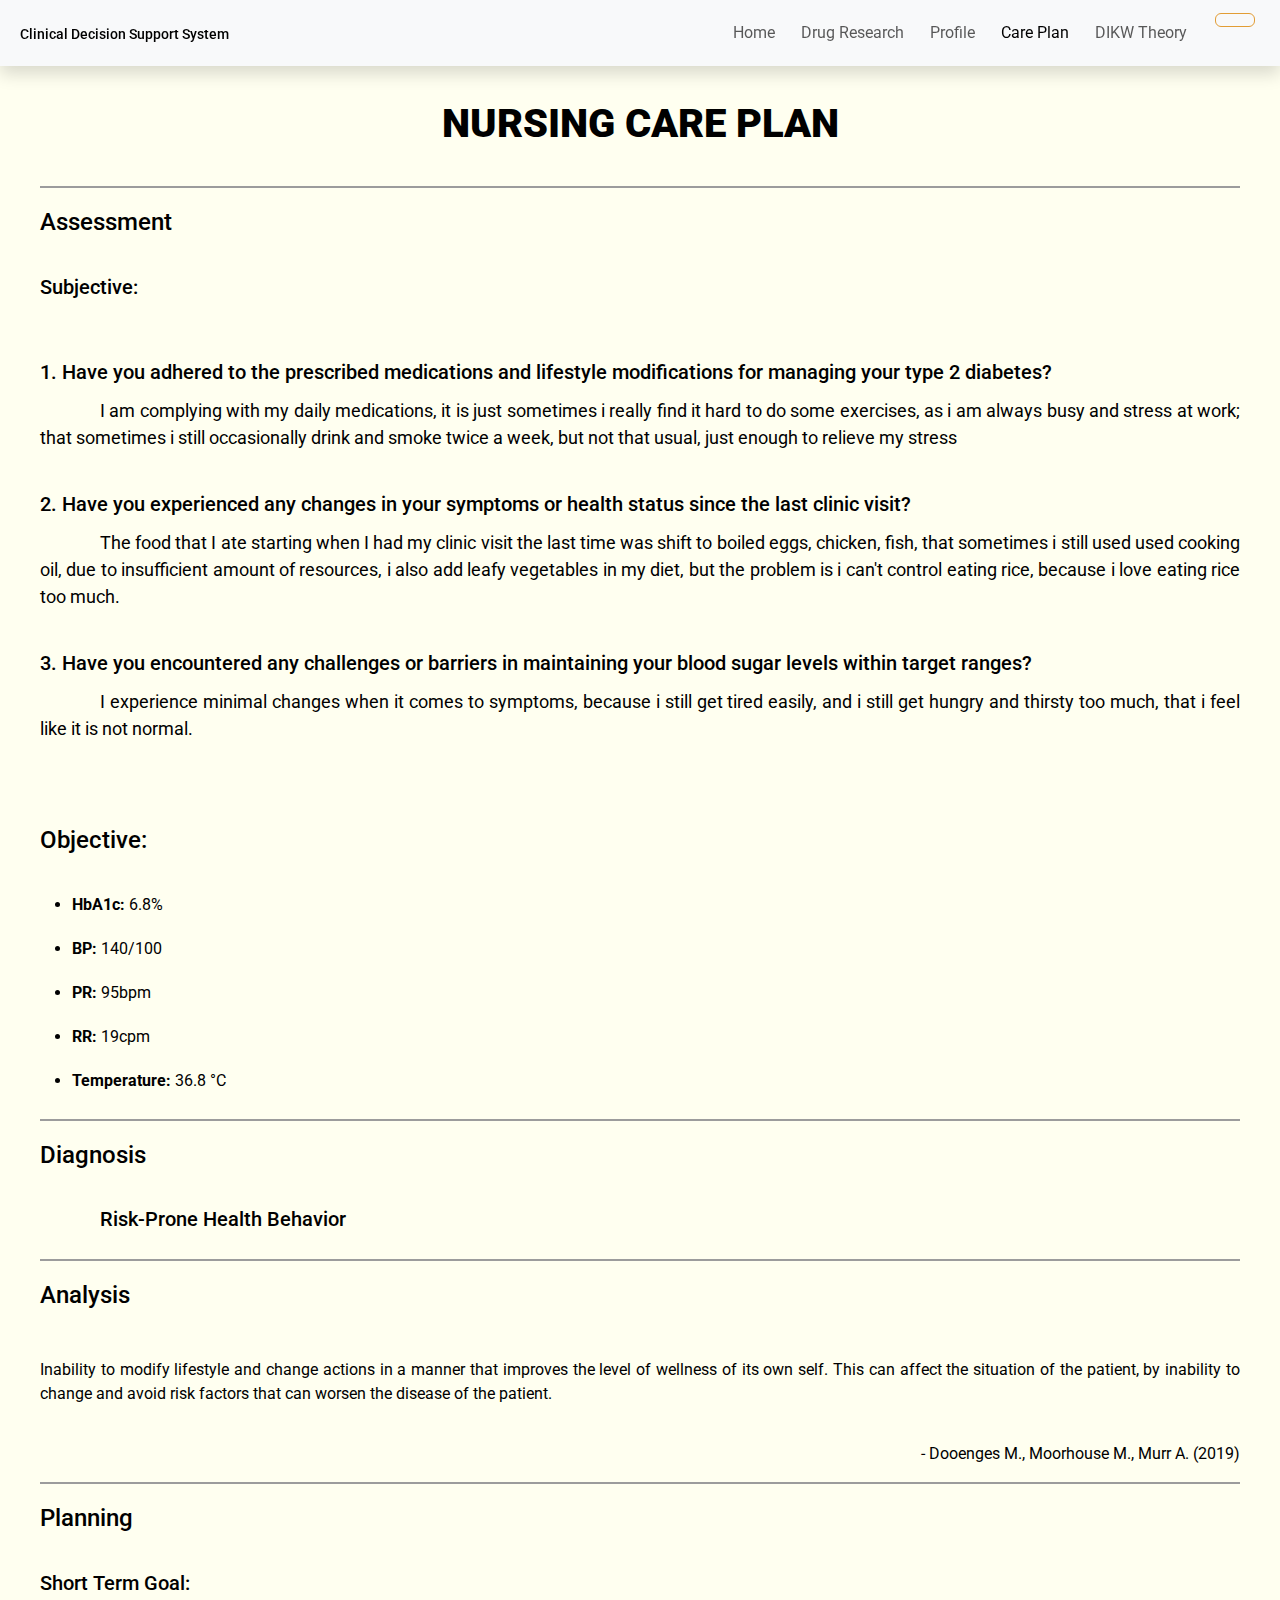
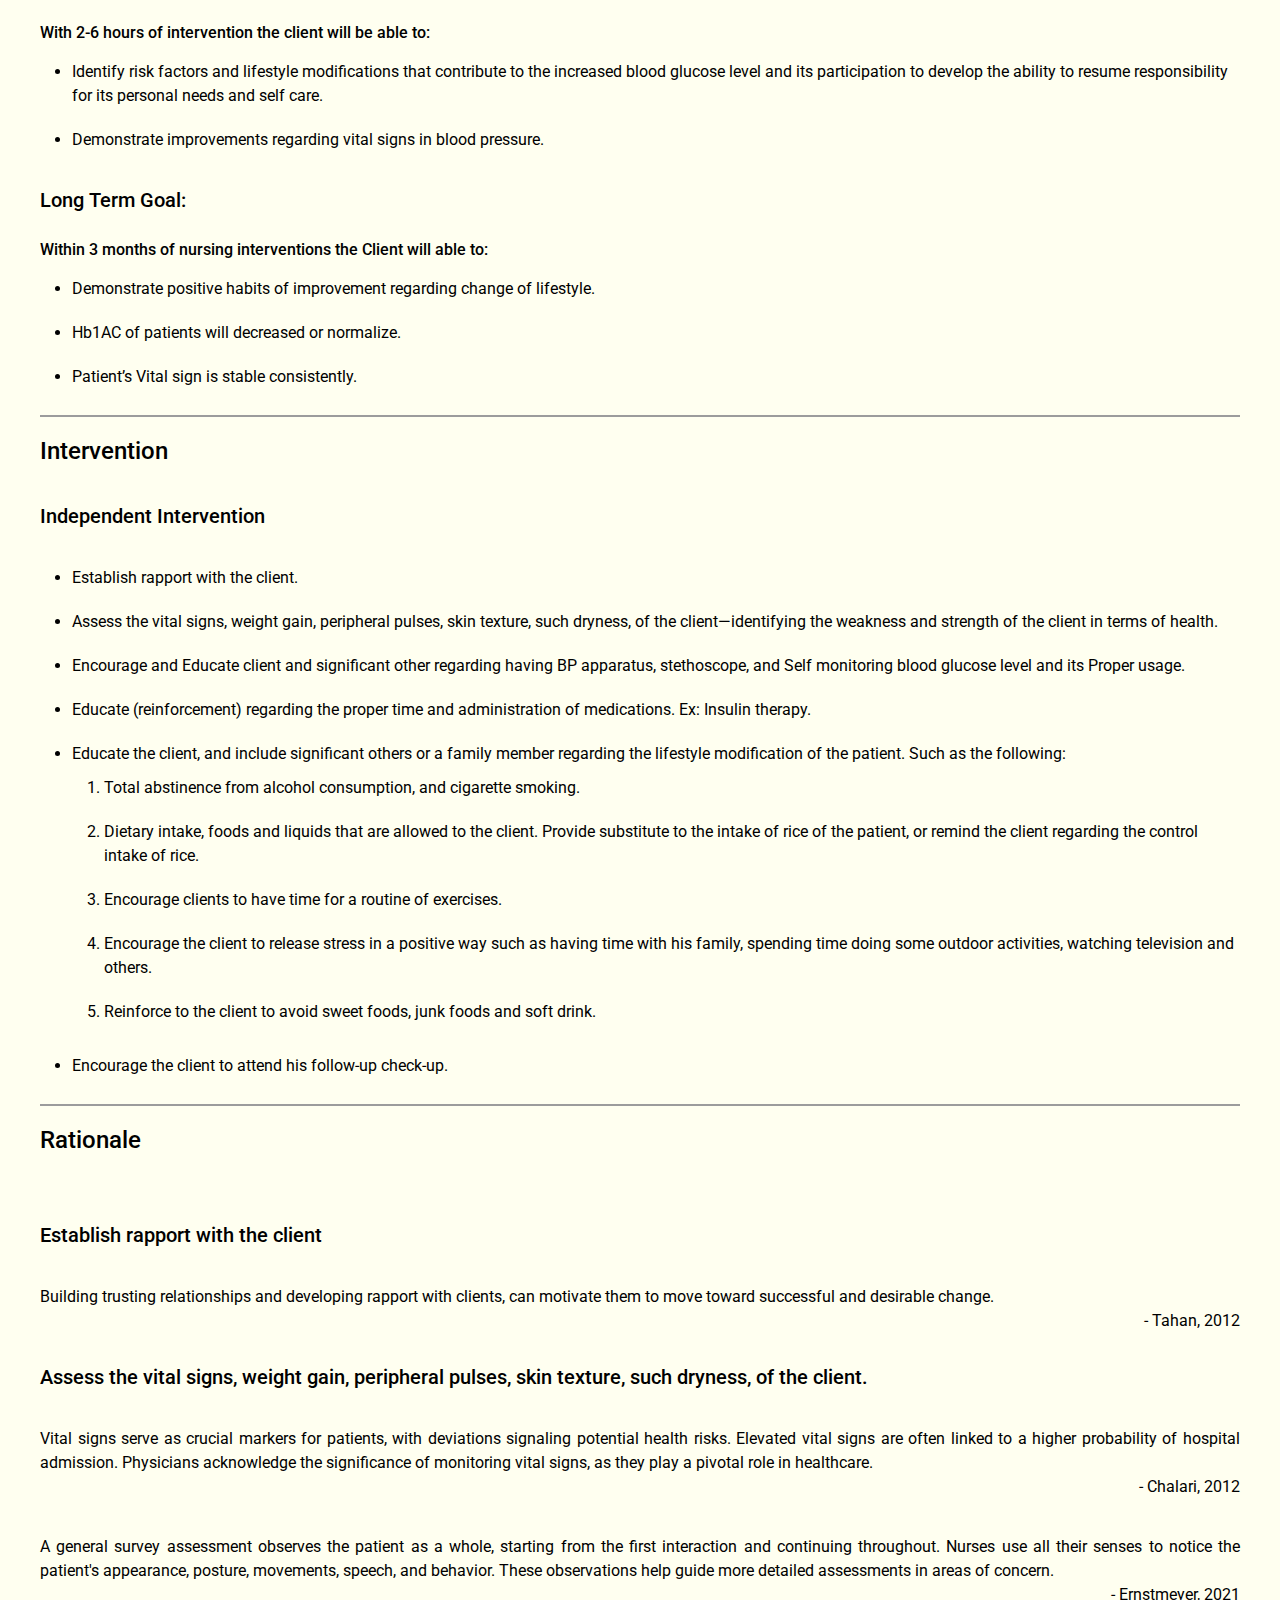
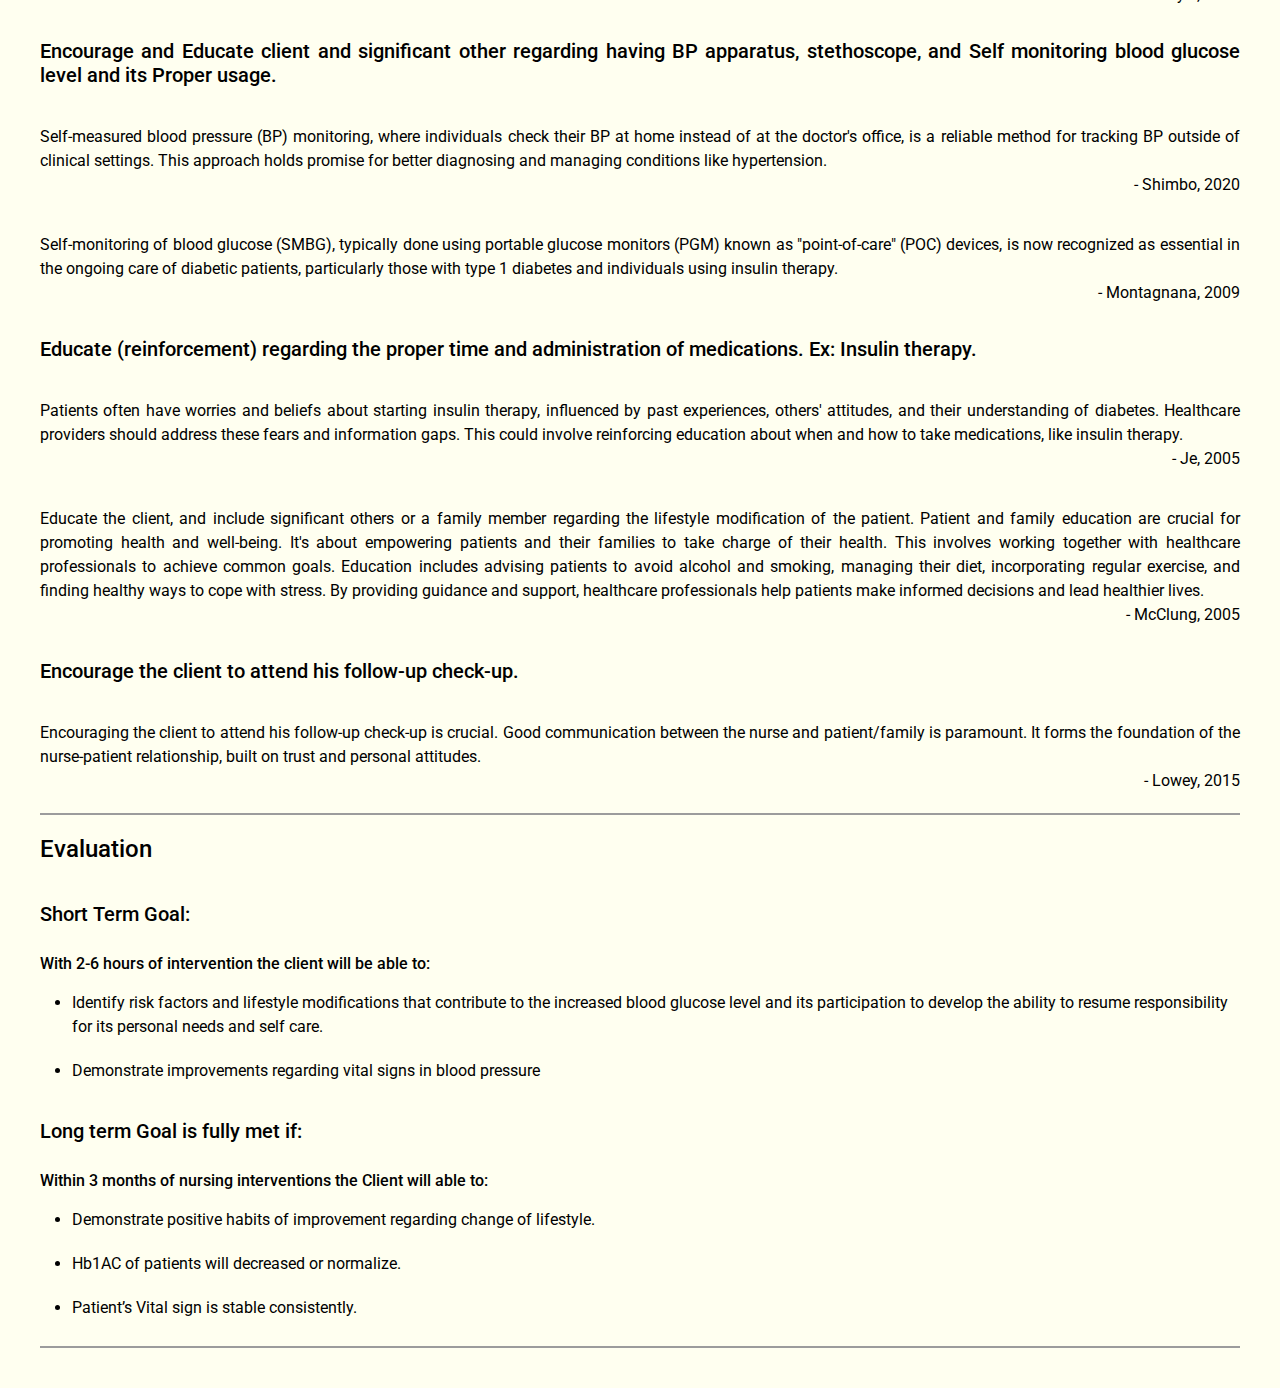
==== commit cb47bcc9: "Update" ====
--- a/assessment.html
+++ b/assessment.html
@@ -28,7 +28,7 @@
       <nav class="navbar navbar-expand-lg shadow p-2 w-100" id="_navColor">
         <div class="container-fluid">
           <a class="navbar-brand" href="#">
-            <h6 class="txt-theme txt-size">CDSS</h6>
+            <h6 class="txt-theme txt-size">Clinical Decision Support System</h6>
           </a>
           <div class="d-flex">
             <button
--- a/assets/Style/header.css
+++ b/assets/Style/header.css
@@ -26,6 +26,9 @@
 }
 .txt-theme {
   color: #1a1a1a;
+}
+.txt-size {
+  font-size: 14px;
 }
 .nav-item {
   padding: 0 5px 0 5px !important;
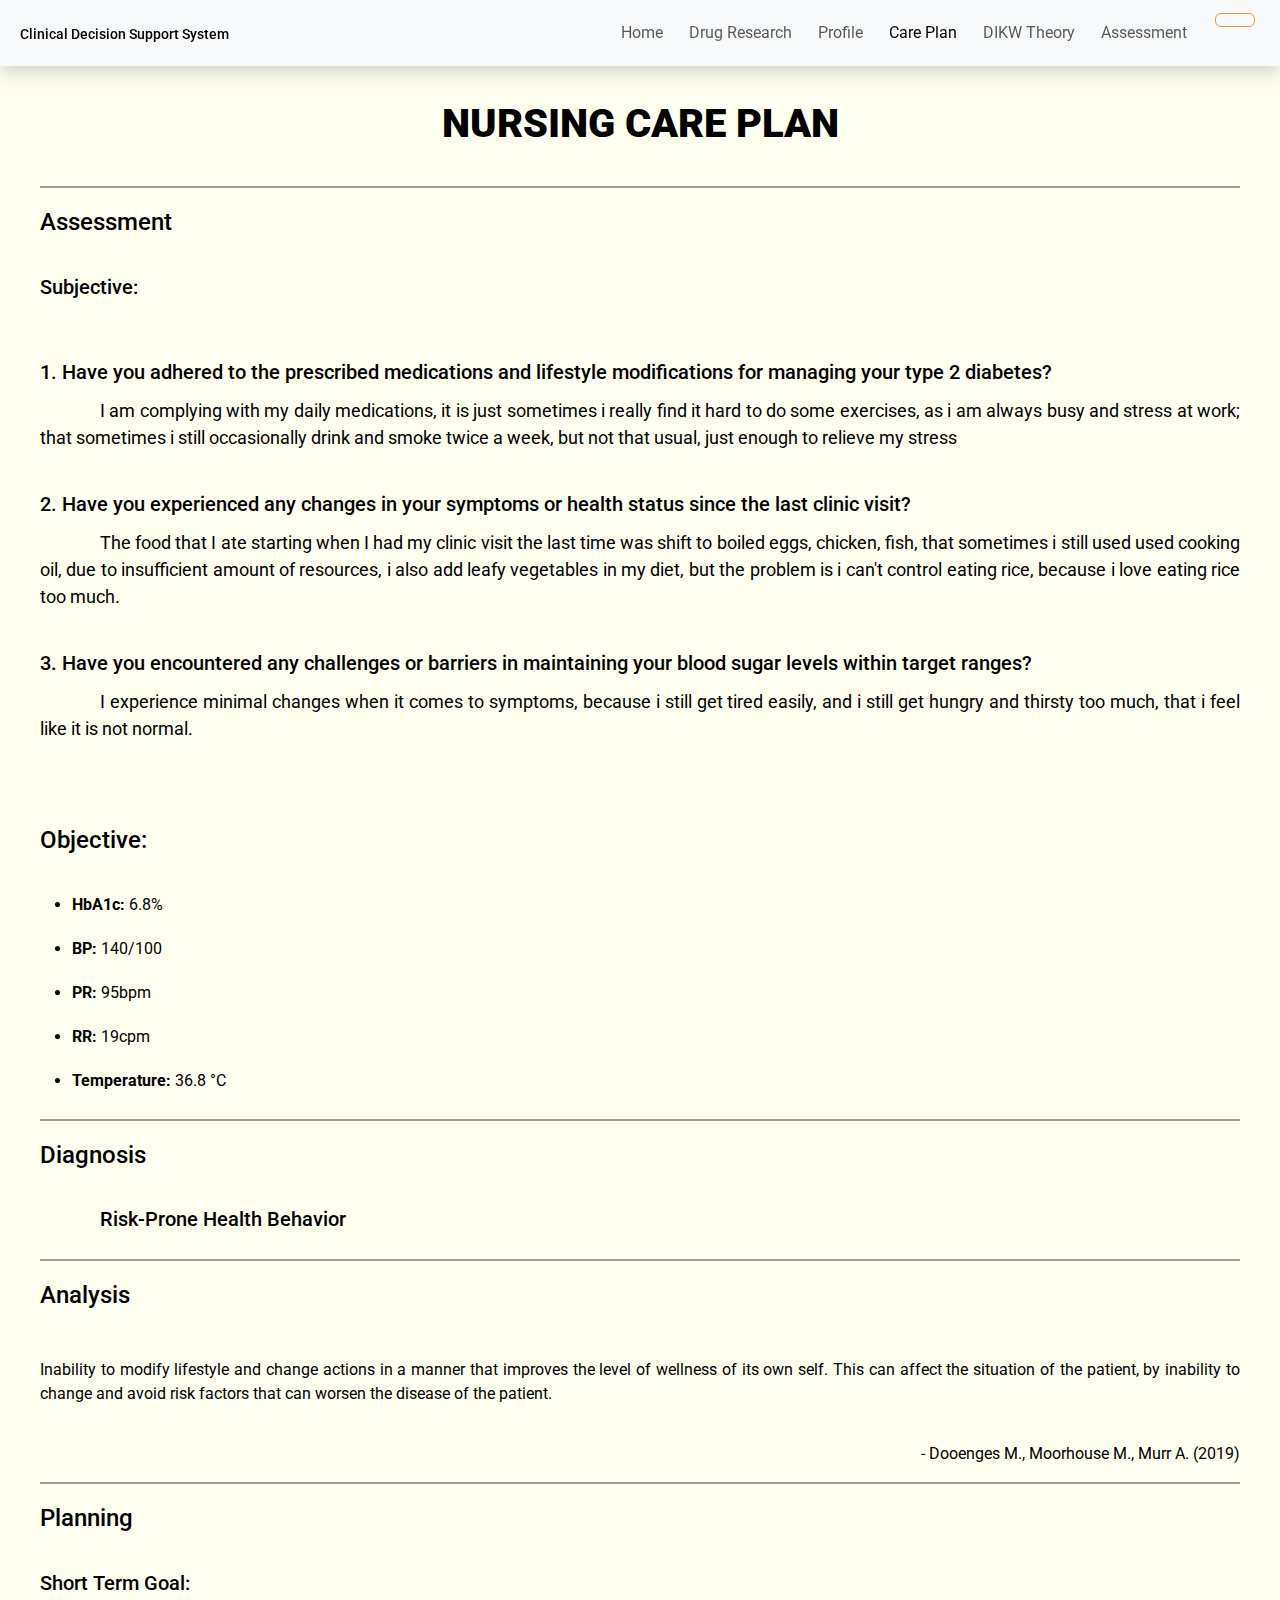
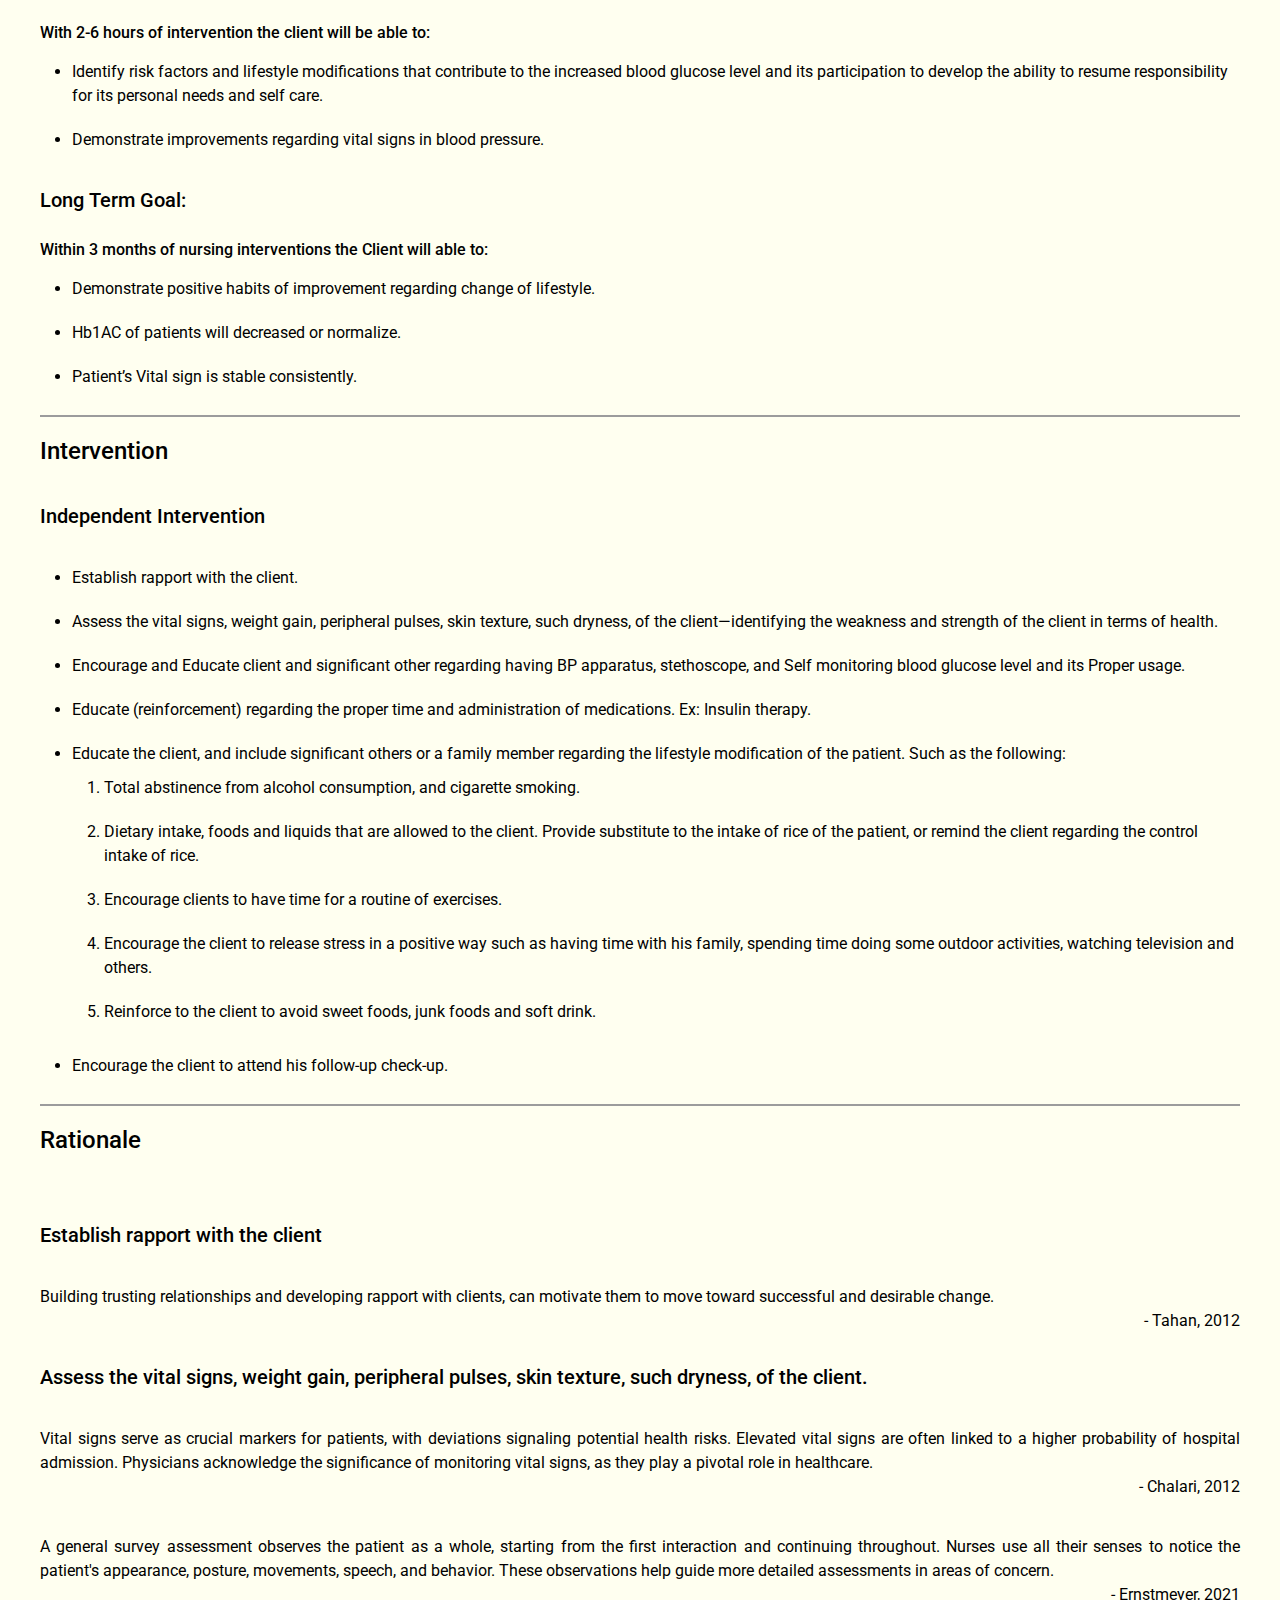
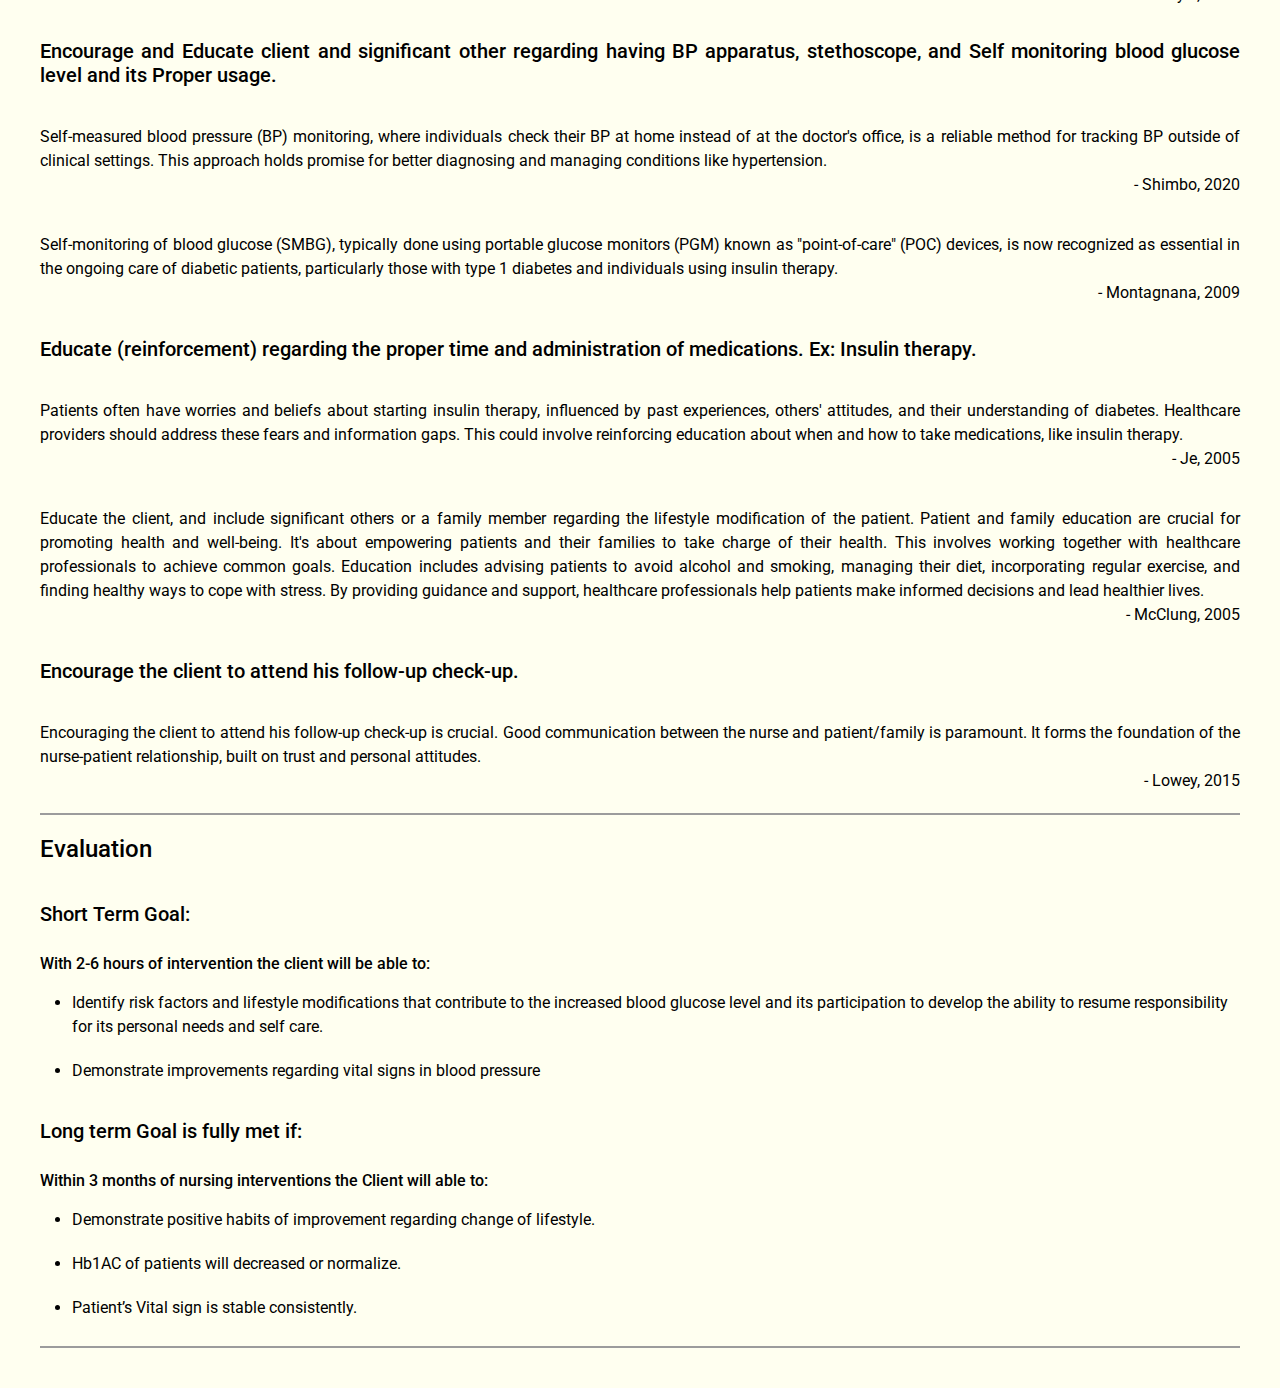
==== commit 4403c135: "Update" ====
--- a/assessment.html
+++ b/assessment.html
@@ -70,6 +70,9 @@
                 <a class="nav-link" id="_dikw">DIKW Theory</a>
               </li>
               <li class="nav-item">
+                <a class="nav-link" id="_question">Assessment</a>
+              </li>
+              <li class="nav-item">
                 <button id="_changeThemeConL" type="button" class="btn i-pos">
                   <i class="fas fa-moon fa" id="_changeThemeL"></i>
                 </button>
